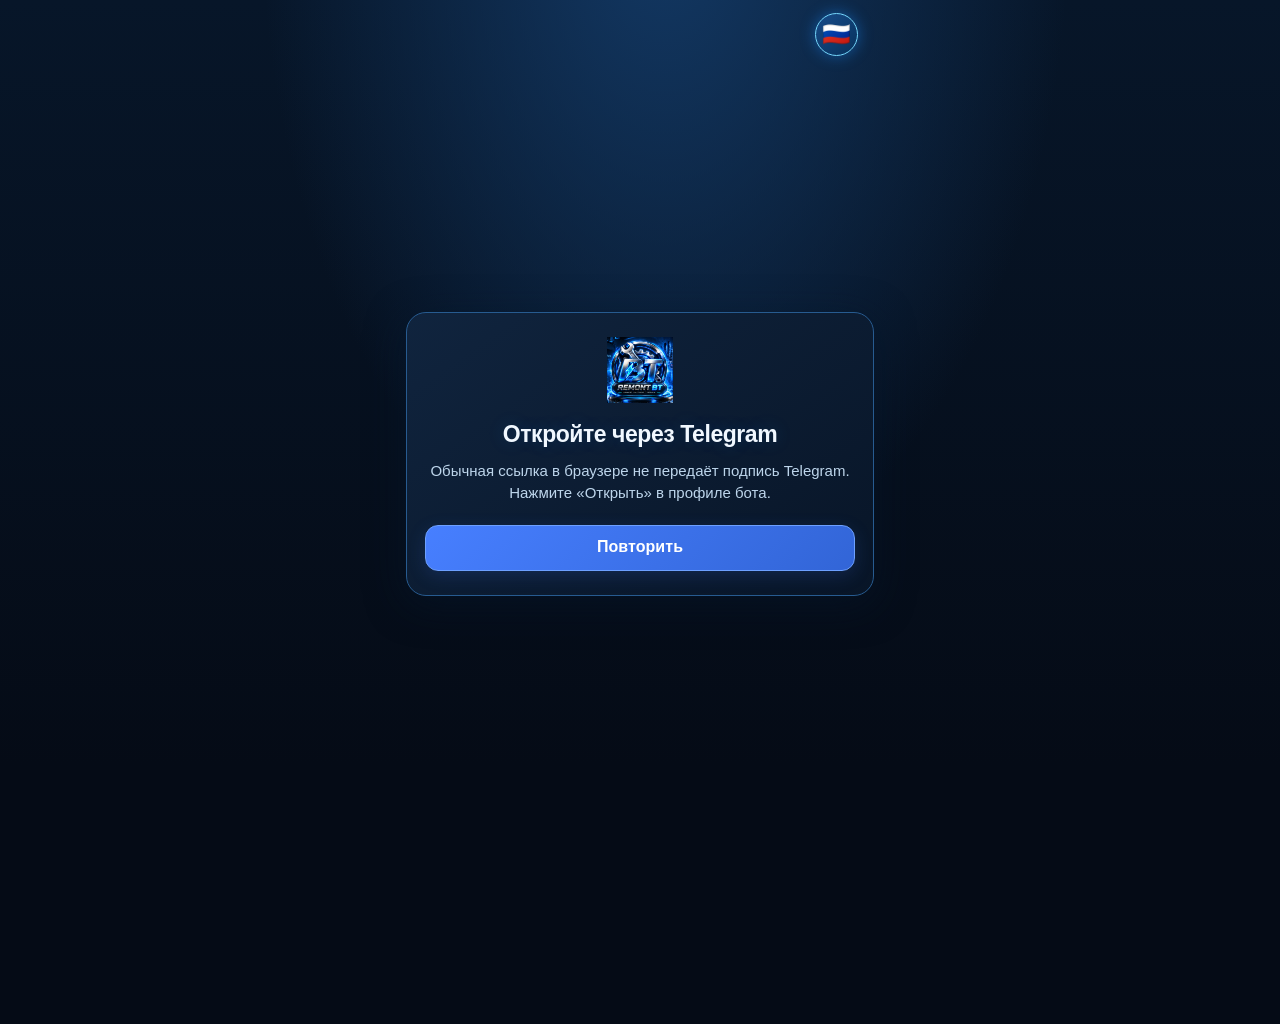
==== index.html @ 473ea025 "Add files via upload" ====
<!DOCTYPE html>
<html lang="ru">
<head>
<meta charset="UTF-8">
<meta name="viewport" content="width=device-width, initial-scale=1, viewport-fit=cover">
<meta http-equiv="Cache-Control" content="no-cache, no-store, must-revalidate">
<title>Remont BT — Открыть кабинет</title>
<script src="https://telegram.org/js/telegram-web-app.js"></script>
<link rel="stylesheet" href="css/style.css?v=20261021-fullscreen-v1">
<link rel="manifest" href="manifest.webmanifest">
<style>
.bt-entry {min-height:100dvh;max-width:500px;margin:auto;padding:24px 16px 40px;display:flex;flex-direction:column;gap:16px;justify-content:center}
.bt-entry-card {border:1px solid #285987;border-radius:20px;padding:24px 18px;background:linear-gradient(155deg,#102946,#08192c);color:#f2f8ff;box-shadow:0 8px 38px #06172b88;text-align:center}
.bt-entry-card h1{font-size:23px;line-height:1.3;margin:10px 0}
.bt-entry-card p{line-height:1.5;color:#bdd5eb;font-size:15px}
.bt-entry-icon{width:66px;height:66px;object-fit:contain}
.bt-entry-actions{display:grid;gap:10px;margin-top:20px}
.bt-entry-actions button{width:100%;min-height:54px;border:1px solid #54baf6;border-radius:14px;background:linear-gradient(120deg,#0757b3,#1688e3);color:white;font-size:16px;font-weight:650;cursor:pointer}
.bt-entry-actions button.secondary{background:#183956;border-color:#346791}
.bt-entry-actions button:focus-visible{outline:3px solid #90e0ff;outline-offset:3px}
.bt-entry-muted{font-size:13px;color:#a9c3d9;white-space:pre-wrap;overflow-wrap:anywhere}
</style>
</head>
<body>
<main id="btEntry" class="bt-entry"><section class="bt-entry-card" role="status"><img class="bt-entry-icon" src="img/remont-bt-icon.png" alt="Remont BT"><h1>Открываем Remont BT</h1><p>Проверяем Telegram и ваш кабинет…</p></section></main>
<script>
// launch=keyboard is used by existing bot keyboard links. BotFather's Main
// Mini App launches the same index without role or signed URL parameters.
const params = new URLSearchParams(location.search);
const launchMode = params.get('launch') || 'main';
const roleFromUrl = params.get('role');
window.WEBAPP_SENDDATA_SUPPORTED = launchMode === 'keyboard';
</script>
<script src="js/advertiser-config.js?v=20261021-p15-reviews-referral"></script>
<script src="js/common.js?v=20261021-fullscreen-v1"></script>
<script src="js/mobile-shell.js?v=20261021-fullscreen-v1"></script>
<script src="js/ui-language.js?v=20261021-compact-i18n-v1"></script>
<script>
(async function bootRemontBT(){
  const area = document.getElementById('btEntry');
  try { tg.ready(); tg.expand(); } catch (_) {}
  const esc = value => String(value ?? '').replace(/[&<>"']/g,c => ({'&':'&amp;','<':'&lt;','>':'&gt;','"':'&quot;',"'":'&#39;'}[c]));
  const show = (heading, text, buttons = []) => {
    area.innerHTML = '<section class="bt-entry-card"><img class="bt-entry-icon" src="img/remont-bt-icon.png" alt="Remont BT">'
      +'<h1>'+esc(heading)+'</h1><p>'+esc(text)+'</p><div class="bt-entry-actions" id="btEntryActions"></div></section>';
    const actions = document.getElementById('btEntryActions');
    for (const b of buttons) {
      const el = document.createElement('button'); el.type='button';el.textContent=b.text;
      if (b.secondary) el.className='secondary';
      el.addEventListener('click', b.run); actions.appendChild(el);
    }
  };
  const loadRole = (role) => {
    if(role === 'advertiser'){
      // Keep initData across same-origin navigation for Telegram clients that
      // do not repeat it on every document reload. It is still verified by API.
      try { if(tg.initData) sessionStorage.setItem('remontbt_adv_auth',JSON.stringify({data:tg.initData,uid:String(tg.initDataUnsafe?.user?.id||''),time:Date.now()})); }catch(_){}
      const target=new URL('advertiser.html',location.href);
      for(const key of ['session_uid','session_exp','session_sig']) if(params.has(key)) target.searchParams.set(key,params.get(key));
      location.replace(target.href);return;
    }
    // Existing applications are loaded only after server-side role discovery.
    const script=document.createElement('script');
    script.src=role==='master'?'js/master.js?v=20261021-fullscreen-v1':'js/client.js?v=20261021-fullscreen-v1';
    script.onerror=()=>show('Не удалось открыть кабинет','Не удалось загрузить файлы приложения. Проверьте публикацию GitHub Pages.',[{text:'Повторить',run:()=>location.reload()}]);
    // Remove the loader so existing client/master scripts own the body.
    area.remove(); document.body.appendChild(script);
  };
  const queryRole = roleFromUrl === 'master_entry' ? 'master_entry' : roleFromUrl;
  // Existing master application links must remain usable for unregistered users.
  if (queryRole === 'master_entry') {loadRole('client');return;}
  const base = String(window.REMONT_ADVERTISER_API_BASE || '').replace(/\/$/,'');
  if (!base) {
    show('Сервер не настроен','Не найден адрес API. Запустите панель и обновите адрес Cloudflare в GitHub Pages.',[{text:'Повторить',run:()=>location.reload()}]);
    return;
  }
  const headers={'X-Telegram-Init-Data':String(tg.initData||'')};
  const signedUid=params.get('session_uid'),signedExp=params.get('session_exp'),signedSig=params.get('session_sig');
  if (/^\d{1,20}$/.test(signedUid||'') && /^\d{1,20}$/.test(signedExp||'') && /^[0-9a-f]{64}$/i.test(signedSig||''))
    headers['X-Remont-Session']=signedUid+':'+signedExp+':'+signedSig;
  if(!headers['X-Remont-Session']) {
    try { const saved=localStorage.getItem('remontBT.master.session.v1')||'';
      if(/^\d{1,20}:\d{1,20}:[0-9a-f]{64}$/i.test(saved)) headers['X-Remont-Session']=saved;
    }catch(_){}
  }
  if(!headers['X-Telegram-Init-Data'] && !headers['X-Remont-Session']) {
    show('Откройте через Telegram','Обычная ссылка в браузере не передаёт подпись Telegram. Нажмите «Открыть» в профиле бота.',[{text:'Повторить',run:()=>location.reload()}]);return;
  }
  try {
    const response=await fetch(base+'/api/session/roles',{method:'GET',headers,cache:'no-store'});
    const data=await response.json().catch(()=>({}));
    if(!response.ok){
      const why=String(data.reason||'');
      const detail=why==='hash_mismatch'
       ?'Не совпала подпись Telegram. Проверьте, что в BotFather Main Mini App включён для того же бота, чей токен используется сервером.'
       :why==='auth_date_expired'?'Данные входа устарели. Закройте Mini App и откройте его заново.'
       :data.error||'Проверка Telegram завершилась ошибкой.';
      throw new Error(detail+(why?' ('+why+')':''));
    }
    const r=data.roles||{};
    // A user may have multiple roles. BotFather's single Main Mini App button
    // must open one landing page without an extra role-selector screen.
    // Role checks are obtained from the verified server response, never from
    // initDataUnsafe or untrusted URL parameters.
    const permitted={client:!!r.client,master:!!r.master,advertiser:!!r.advertiser};
    // Preserve specific buttons from /start: ?role=client or ?role=advertiser.
    if(['client','master','advertiser'].includes(queryRole) && permitted[queryRole]){
      loadRole(queryRole);
      return;
    }
    // For the common «Открыть» button, a registered master goes to master,
    // a registered client to client, and an advertiser-only user to advertiser.
    // A not-yet-registered user starts the client onboarding.
    const landingRole = r.master ? 'master'
      : r.client_registered ? 'client'
      : r.advertiser ? 'advertiser'
      : 'client';
    loadRole(landingRole);
  }catch(err){
    show('Не удалось открыть кабинет',err.message||'Ошибка связи с сервером.',[{text:'Повторить',run:()=>location.reload()}]);
  }
})();
</script>
<script>
if('serviceWorker' in navigator){window.addEventListener('load',async()=>{try{
 const reg=await navigator.serviceWorker.register('./sw.js?release=20261021-fullscreen-v1',{scope:'./',updateViaCache:'none'});await reg.update();
}catch(e){console.warn('SW update failed:',e)}},{once:true});}
</script>
</body>
</html>
---- css/style.css ----
/* miniapp/css/style.css */
:root {
  --bg: #0b1020;
  --text: #eef3ff;
  --hint: #91a0ba;
  --link: #8bb6ff;
  --button: #638ce4;
  --button_text: #ffffff;
  --secondary_bg: #172238;
  --card_bg: #121a2d;
  --danger: #fb7185;
  --success: #4adea2;
  --navy: #eef3ff;
  --line: #26334b;
  color-scheme: dark;
}

* {
  box-sizing: border-box;
  margin: 0;
  padding: 0;
  -webkit-tap-highlight-color: transparent;
}

body {
  font-family: -apple-system, BlinkMacSystemFont, "Segoe UI", Roboto, sans-serif;
  background: radial-gradient(ellipse at 75% -10%, #1a3157 0, transparent 42%), var(--bg);
  color: var(--text);
  padding: 18px;
  padding-bottom: 100px;
  font-size: 16px;
  line-height: 1.4;
}

h1 {
  font-size: 24px;
  letter-spacing: -0.45px;
  margin-bottom: 6px;
  font-weight: 800;
  color: var(--navy);
}

h2 {
  font-size: 18px;
  margin-top: 20px;
  margin-bottom: 10px;
}

.subtitle {
  color: var(--hint);
  font-size: 14px;
  margin-bottom: 20px;
}

.card {
  background: var(--card_bg);
  border: 1px solid var(--line);
  border-radius: 18px;
  padding: 18px;
  margin-bottom: 14px;
  box-shadow: 0 12px 30px #00000020;
}

label {
  display: block;
  margin-top: 14px;
  margin-bottom: 6px;
  font-weight: 600;
  font-size: 14px;
}

label:first-child {
  margin-top: 0;
}

input, select, textarea {
  width: 100%;
  padding: 12px;
  font-size: 16px;
  border: 1px solid #33445f;
  border-radius: 12px;
  background: #0b1323;
  color: var(--text);
  font-family: inherit;
  -webkit-appearance: none;
  appearance: none;
}

input:focus, select:focus, textarea:focus {
  outline: none;
  border-color: var(--button);
  box-shadow: 0 0 0 3px rgba(238, 134, 31, 0.12);
}

textarea {
  min-height: 80px;
  resize: vertical;
}

select {
  background-image: url("data:image/svg+xml,%3Csvg xmlns='http://www.w3.org/2000/svg' width='12' height='8' viewBox='0 0 12 8'%3E%3Cpath fill='%23999' d='M6 8L0 0h12z'/%3E%3C/svg%3E");
  background-repeat: no-repeat;
  background-position: right 14px center;
  padding-right: 40px;
}

.row {
  display: flex;
  gap: 8px;
}

.row > * {
  flex: 1;
}

.checks {
  display: flex;
  flex-direction: column;
  gap: 10px;
}

.checks label {
  display: flex;
  align-items: center;
  gap: 10px;
  margin: 0;
  font-weight: 400;
  padding: 10px 12px;
  background: var(--bg);
  border-radius: 10px;
  border: 1px solid rgba(0,0,0,0.1);
  cursor: pointer;
}

.checks input[type=checkbox] {
  width: 20px;
  height: 20px;
  margin: 0;
  accent-color: var(--button);
}

.checks label:has(input:checked) {
  border-color: var(--button);
  background: rgba(36, 129, 204, 0.08);
}

#submit {
  position: fixed;
  bottom: 16px;
  left: 16px;
  right: 16px;
  padding: 16px;
  font-size: 17px;
  font-weight: 600;
  background: linear-gradient(135deg, #638ce4, #4f6fca);
  color: var(--button_text);
  border: none;
  border-radius: 14px;
  cursor: pointer;
  box-shadow: 0 4px 12px rgba(0,0,0,0.15);
}

#submit:disabled {
  opacity: 0.5;
  cursor: not-allowed;
}

.menu-btn {
  display: block;
  width: 100%;
  padding: 18px;
  font-size: 16px;
  font-weight: 500;
  background: linear-gradient(155deg, #151f34, #11192a);
  color: var(--text);
  border: 1px solid var(--line);
  border-radius: 16px;
  margin-bottom: 11px;
  box-shadow: 0 5px 18px rgba(23, 32, 51, 0.045);
  text-align: left;
  cursor: pointer;
  transition: transform 0.14s ease, box-shadow 0.14s ease;
}

.menu-btn:active {
  transform: translateY(1px) scale(0.99);
  box-shadow: 0 2px 8px rgba(23, 32, 51, 0.04);
}

.menu-btn .emoji {
  font-size: 22px;
  margin-right: 12px;
  vertical-align: middle;
}

.info-line {
  display: flex;
  justify-content: space-between;
  padding: 10px 0;
  border-bottom: 1px solid var(--line);
  font-size: 15px;
}

.info-line:last-child {
  border-bottom: none;
}

.info-line .label {
  color: var(--hint);
  font-weight: 400;
}

.info-line .value {
  font-weight: 600;
  text-align: right;
}

.badge {
  display: inline-block;
  padding: 4px 10px;
  border-radius: 20px;
  font-size: 13px;
  font-weight: 600;
}

.badge.success {
  background: rgba(67, 160, 71, 0.15);
  color: var(--success);
}

.badge.pending {
  background: rgba(255, 152, 0, 0.15);
  color: #f57c00;
}

.badge.danger {
  background: rgba(229, 57, 53, 0.15);
  color: var(--danger);
}

.empty {
  text-align: center;
  color: var(--hint);
  padding: 40px 20px;
  font-size: 15px;
}

.total-box {
  background: linear-gradient(135deg, #172033, #283955);
  color: white;
  padding: 22px;
  border-radius: 18px;
  box-shadow: 0 12px 28px rgba(23, 32, 51, 0.16);
  margin-bottom: 16px;
}

.total-box .amount {
  font-size: 28px;
  font-weight: 700;
  margin-top: 4px;
}

.total-box .label {
  font-size: 14px;
  opacity: 0.9;
}

.back-btn {
  background: none;
  border: none;
  color: var(--link);
  font-size: 16px;
  padding: 8px 0;
  cursor: pointer;
  margin-bottom: 10px;
}
/* Premium mobile-first layout refinements */
button { font-family: inherit; }
.subtitle { line-height: 1.55; }
.card label { color: #46536a; }
.back-btn { font-weight: 650; }
.badge { letter-spacing: .1px; }
@media (max-width: 380px) { body { padding: 14px; } h1 { font-size: 22px; } .card { padding: 15px; } }


/* Remont BT client/advertiser WebApp navigation — 2026-10-17 */
.portal-head{background:linear-gradient(135deg,#14213d,#243b65);color:#fff;padding:20px;border-radius:20px;margin:8px 0 18px}
.portal-head h1{margin:0 0 6px;color:#fff}
.portal-head p{margin:0;color:#e5eaf4}
.client-home-grid{display:grid;grid-template-columns:repeat(2,minmax(0,1fr));gap:10px;margin:14px 0}
.client-home-grid .menu-btn{min-height:88px;text-align:left;padding:16px;background:#fff;border:1px solid #dfe5ef;border-radius:16px;color:#17233d;box-shadow:0 4px 14px #14213d0b}
.client-home-grid .menu-btn .emoji{display:block;font-size:24px;margin-bottom:8px}
.subtitle{color:#68738a;line-height:1.5}
@media(max-width:420px){.client-home-grid{grid-template-columns:1fr 1fr}.client-home-grid .menu-btn{padding:13px;min-height:82px}}

/* Promo field stays visually distinct and follows the administrator's dark navy theme. */
.promo-card { border-color: #405578; background: linear-gradient(145deg, #172742, #121a2d); }
.promo-card label { color: #dce8ff; }
.promo-card input { border-color: #405578; background: #0b1323; }
.portal-head { padding: 18px; margin: -18px -18px 18px; border-bottom: 1px solid #26334b; background: linear-gradient(120deg,#172742,#0e1628); border-radius: 0 0 18px 18px; }
.portal-head h1 { color: #eef3ff; }
button, .menu-btn { transition: filter .15s ease, transform .15s ease; }
button:active { filter: brightness(1.12); }


/* Remont BT client premium navy theme — final overrides */
html, body { background: #0b1020 !important; color: #eef3ff !important; color-scheme: dark; }
body { background-image: radial-gradient(ellipse at 75% -10%, #1a3157 0, transparent 42%) !important; }
.portal-head { background: linear-gradient(135deg, #14213d, #243b65) !important; color: #fff !important; border: 1px solid #33445f; }
.portal-head h1, .portal-head p { color: #fff !important; }
.client-home-grid .menu-btn, .menu-btn { background: linear-gradient(145deg, #172742, #121a2d) !important; color: #eef3ff !important; border: 1px solid #33445f !important; box-shadow: 0 8px 22px #0005 !important; }
.card, .section, .metric { background: #121a2d !important; color: #eef3ff !important; border-color: #26334b !important; }
.card label, label { color: #dce8ff; }
input, select, textarea { background-color: #0b1323 !important; color: #eef3ff !important; border-color: #33445f !important; }
.promo-card { background: linear-gradient(145deg, #172742, #121a2d) !important; border-color: #638ce4 !important; }


/* Remont BT Premium dark client theme v4 — intentionally independent of Telegram theme. */
:root {
  color-scheme: dark;
  --bg: #0b1220;
  --text: #f4f7fb;
  --hint: #a7b4c8;
  --link: #7db7ff;
  --button: #f28b32;
  --button_text: #101827;
  --secondary_bg: #121d30;
  --card_bg: #142137;
  --danger: #ff6868;
  --success: #53d69a;
}
html, body { min-height: 100%; background: #0b1220 !important; color: #f4f7fb !important; }
body { background-image: radial-gradient(ellipse at top, #182944 0%, #0b1220 62%) !important; }
.card, .client-home-grid, .portal-head { background-color: #142137 !important; color: #f4f7fb !important; border: 1px solid #263852; }
input, select, textarea { background: #0d1728 !important; color: #f4f7fb !important; border: 1px solid #344760 !important; }
button, .menu-btn { background: #f28b32; color: #101827; border: 0; }
.back-btn { background: #1a2a42; color: #f4f7fb; border: 1px solid #344760; }
.subtitle, .hint { color: #a7b4c8 !important; }

/* Client portal: keep the same premium navy background as the administrator panel. */
html, body {
  background-color: #0b1020 !important;
  color: #eef3ff !important;
}
body {
  background-image: radial-gradient(ellipse at 75% -10%, #1a3157 0, transparent 42%) !important;
}
.portal-head, .client-home-grid .menu-btn, .card, form, .notice {
  background-color: #121a2d;
  border-color: #26334b;
  color: #eef3ff;
}
.client-home-grid .menu-btn, button {
  color: #eef3ff;
}


/* === Unified polished controls (client + master Mini Apps) === */
html { min-height: 100%; background: #080e1b; }
body { min-height: 100vh; max-width: 760px; margin: 0 auto; padding: 20px 16px calc(112px + env(safe-area-inset-bottom)); }
button, .button, input[type="button"], input[type="submit"] {
  font: inherit; -webkit-appearance: none; appearance: none; cursor: pointer;
  transition: transform .14s ease, filter .14s ease, border-color .14s ease, opacity .14s ease;
}
button:not(.checks button), .button, input[type="button"], input[type="submit"] {
  min-height: 46px; border-radius: 14px; font-weight: 650; letter-spacing: .05px;
}
button:focus-visible, input:focus-visible, select:focus-visible, textarea:focus-visible {
  outline: 2px solid #83aaff; outline-offset: 2px;
}
button:active, .button:active { transform: translateY(1px) scale(.99); }
button:disabled { opacity: .55; cursor: not-allowed; transform: none; }
.menu-btn { min-height: 66px; padding: 15px 17px; display: flex; align-items: center; gap: 12px;
  background: linear-gradient(145deg, #17243b, #101a2c); border: 1px solid #2b3d5a;
  border-radius: 17px; color: #f0f5ff; box-shadow: 0 8px 22px #00000018; }
.menu-btn .emoji { display: inline-flex; align-items: center; justify-content: center; flex: 0 0 38px;
  width: 38px; height: 38px; margin: 0; border-radius: 12px; background: #253856; font-size: 21px; }
.menu-btn:hover { border-color: #5779b6; filter: brightness(1.07); }
.back-btn, button.secondary, .secondary, .cancel-btn {
  background: #18243a; color: #dce7fb; border: 1px solid #344764; padding: 11px 15px;
}
#submit, #promo_submit, button.primary, .primary {
  background: linear-gradient(135deg, #6b96f5, #456bd0); color: #fff; border: 1px solid #88aaff;
  box-shadow: 0 8px 22px #3159b844; font-weight: 750;
}
#submit { bottom: calc(12px + env(safe-area-inset-bottom)); left: max(16px, calc((100vw - 728px) / 2)); right: max(16px, calc((100vw - 728px) / 2)); }
#promo_submit { width: 100%; margin: 6px 0 18px; padding: 14px 16px; }
.card { border-radius: 18px; border-color: #263853; background: linear-gradient(155deg, #141f33, #101827); padding: 17px; }
label { color: #dce6f8; line-height: 1.35; }
input, select, textarea { min-height: 46px; border-radius: 12px; border-color: #344763; background-color: #0b1424; }
textarea { min-height: 92px; }
input::placeholder, textarea::placeholder { color: #71819e; opacity: 1; }
.client-home-grid { display: grid; grid-template-columns: 1fr; gap: 2px; }
.portal-head { padding: 19px 18px; margin: 0 0 22px; border: 1px solid #293d5c; border-radius: 20px;
  background: radial-gradient(ellipse at top right, #243f70 0, transparent 60%), #111d31; }
.portal-head h1 { margin-bottom: 4px; }
.portal-head p { color: #a9bad7; font-size: 14px; }
.info-line { gap: 14px; }
.info-line .value { overflow-wrap: anywhere; }
.notice, .alert, .status-message { border-radius: 13px; padding: 12px 14px; line-height: 1.5; }
@media (min-width: 560px) {
  body { padding-left: 22px; padding-right: 22px; }
  .client-home-grid { grid-template-columns: repeat(2, minmax(0, 1fr)); gap: 10px; }
  .menu-btn { margin-bottom: 0; }
}
@media (prefers-reduced-motion: reduce) { *, *::before, *::after { transition: none !important; scroll-behavior: auto !important; } }


/* Master WebApp workspace refresh */
.master-app{max-width:920px;margin:0 auto;padding:16px 14px 36px;color:var(--text,#eef3ff)}
.master-app .portal-head{display:flex;justify-content:space-between;align-items:flex-start;gap:14px;padding:22px;margin:0 0 16px;border:1px solid #2d3c56;border-radius:22px;background:radial-gradient(circle at 90% 0%,#304c77 0,transparent 42%),linear-gradient(135deg,#17263e,#101827);box-shadow:0 12px 34px #0002}
.master-app .portal-head h1{font-size:clamp(23px,4vw,32px);line-height:1.15;margin:7px 0}
.master-app .eyebrow{font-size:11px;letter-spacing:.15em;font-weight:800;color:#91b9f7}
.master-app .subtitle{color:#9eacc2;font-size:13px;line-height:1.5}
.master-nav{display:flex;gap:7px;overflow-x:auto;padding:4px 1px 12px;margin-bottom:12px;scrollbar-width:thin}
.master-nav button{flex:0 0 auto;width:auto;min-height:40px;padding:9px 13px;border-radius:12px;background:#1c2a40;border:1px solid #34445e;color:#eaf1ff;font-size:13px;box-shadow:none}
.master-app .master-welcome{display:flex;justify-content:space-between;align-items:center;gap:10px;background:linear-gradient(135deg,#1a2c46,#182136);border:1px solid #34445e;border-radius:18px;padding:18px;margin-bottom:14px}
.master-app h2{font-size:20px;margin:0 0 5px}.master-app h3{font-size:17px;margin:9px 0}
.master-stat-grid{display:grid;grid-template-columns:repeat(4,minmax(0,1fr));gap:10px;margin-bottom:16px}
.master-stat-grid .stat-card{padding:15px;border:1px solid #30415c;border-radius:16px;background:#17243a;min-width:0}
.stat-card span{display:block;color:#a8b6ca;font-size:12px}.stat-card strong{display:block;font-size:27px;margin-top:6px;color:#fff}
.master-action-grid{display:grid;grid-template-columns:repeat(2,minmax(0,1fr));gap:10px}
.master-app .menu-btn{width:100%;display:flex;align-items:center;text-align:left;gap:12px;padding:16px;min-height:82px;margin:0;border:1px solid #30415c;border-radius:17px;background:linear-gradient(145deg,#1b2b43,#151f31);color:#edf4ff;box-shadow:0 7px 18px #0002}
.master-app .menu-btn b,.master-app .menu-btn small{display:block}.master-app .menu-btn small{font-size:12px;color:#a9b8cd;margin-top:5px;line-height:1.4}.master-app .menu-btn .emoji{font-size:24px;flex:0 0 30px}.count-bubble{margin-left:auto;background:#2d5a90;color:#fff;border-radius:99px;padding:4px 9px;font-size:12px}
.master-app .card{padding:16px;border:1px solid #2b3b55;border-radius:17px;background:#172337;color:#edf3ff;box-shadow:0 6px 20px #0001;margin:0 0 11px}
.master-app .card p{line-height:1.5;overflow-wrap:anywhere}.master-app .card-row{display:flex;align-items:center;justify-content:space-between;gap:10px}
.master-app .status-pill{display:inline-flex;align-items:center;max-width:100%;border-radius:99px;padding:5px 9px;background:#253b56;color:#c7dcff;font-size:11px;white-space:nowrap}.master-app .status-new{background:#5a3c20;color:#ffcf9c}
.master-app button,.master-app input,.master-app select,.master-app textarea{font:inherit}.master-app button{min-height:44px;border-radius:12px;padding:11px 14px;background:#f39a43;color:#171e2a;border:0;font-weight:750;cursor:pointer;box-shadow:0 4px 12px #0001}.master-app button:disabled{opacity:.55;cursor:wait}.master-app button.secondary,.master-app .secondary{background:#24344d;color:#e9f1ff;border:1px solid #3a4e6b;box-shadow:none}
.master-app input,.master-app select,.master-app textarea{display:block;width:100%;box-sizing:border-box;margin:6px 0 14px;padding:12px 13px;border:1px solid #344761;border-radius:12px;background:#0f1929;color:#eef4ff;outline:none}.master-app textarea{min-height:90px;resize:vertical}.master-app input:focus,.master-app select:focus,.master-app textarea:focus{border-color:#7aa9f2;box-shadow:0 0 0 3px #6398e526}.master-app label{display:block;font-size:13px;color:#c0cde0;font-weight:650}
.master-app .button-row{display:flex;flex-wrap:wrap;gap:8px;margin-top:12px}.master-app .button-row button,.master-app .button-row a{flex:1 1 130px;text-align:center;text-decoration:none}.master-app .section-heading{display:flex;align-items:center;justify-content:space-between;gap:12px;margin-bottom:12px}.master-app .section-heading p{font-size:13px;color:#9eacc2}.master-app .section-heading select{max-width:170px;margin:0}.master-app .stack-list{display:grid;gap:10px}.master-app .back-btn{margin-bottom:12px;background:#25354e;color:#eef4ff;box-shadow:none}
.master-app .chat-list{display:grid;gap:8px}.master-app .chat-list-item{width:100%;display:flex;align-items:center;gap:11px;text-align:left;background:#172337;color:#edf3ff;border:1px solid #2c3c55;box-shadow:none;padding:13px;border-radius:14px}.chat-avatar{display:flex;align-items:center;justify-content:center;flex:0 0 42px;height:42px;border-radius:50%;background:#2c4e78;color:#fff;font-weight:800}.chat-info{display:flex;flex:1;min-width:0;flex-direction:column;gap:5px}.chat-info small{white-space:nowrap;overflow:hidden;text-overflow:ellipsis;color:#aab9ce;font-weight:400}.master-app .chat-header{display:flex;align-items:center;gap:12px}.master-app .chat-history{display:flex;flex-direction:column;gap:8px;max-height:45vh;overflow:auto;padding:8px 2px 16px}.message-bubble{max-width:85%;padding:11px 13px;border-radius:15px;background:#1e3049;overflow-wrap:anywhere}.message-bubble p{margin:0 0 6px;white-space:pre-wrap}.message-bubble small{color:#9eacc2;font-size:10px}.message-bubble.mine{align-self:flex-end;background:#234b70}.message-bubble.theirs{align-self:flex-start}
.master-app .notice{color:#8de0b1}.master-app .error{color:#ff9b9b}.master-app .refresh-btn{white-space:nowrap}
@media(max-width:600px){.master-app{padding:10px 10px 26px}.master-app .portal-head{padding:17px;border-radius:17px}.master-app .refresh-btn{padding:9px;font-size:12px;min-height:38px}.master-stat-grid{grid-template-columns:repeat(2,minmax(0,1fr))}.master-action-grid{grid-template-columns:1fr}.master-app .master-welcome{align-items:flex-start;flex-direction:column}.master-app .section-heading{align-items:stretch;flex-direction:column}.master-app .section-heading select{max-width:none}.master-nav button{padding:9px 11px}.master-app .card{padding:13px}}

/* Remont BT unified premium dark theme — client, master, advertiser and admin WebApps */
:root{color-scheme:dark;--rb-bg:#070c16;--rb-panel:#101a2b;--rb-panel-2:#142137;--rb-line:#263954;--rb-text:#edf4ff;--rb-muted:#9eacc2;--rb-blue:#4c8dff;--rb-cyan:#39d9ee;--rb-violet:#9b7cff;--rb-green:#42e0b0}
html,body{background:#070c16!important;color:var(--rb-text)!important}
body{background-image:radial-gradient(ellipse at 85% -5%,#1a2d4c 0,transparent 42%),linear-gradient(180deg,#080e19,#070c16 65%)!important}
.card,form,.section,.metric,.stat-card,.portal-head,.master-welcome,.client-home-grid .menu-btn,.chat-list-item{background:linear-gradient(145deg,#142137,#0e1726)!important;color:var(--rb-text)!important;border:1px solid var(--rb-line)!important;box-shadow:0 8px 26px #0003!important;border-radius:18px!important}
button,.button,input[type=submit],input[type=button]{background:linear-gradient(135deg,#477fff,#3265d7)!important;color:#fff!important;border:1px solid #6da0ff!important;box-shadow:0 5px 18px #3265d733!important;border-radius:13px!important}
button.secondary,.secondary,.back-btn,.cancel-btn{background:#17243a!important;color:#dce8ff!important;border:1px solid #344a68!important;box-shadow:none!important}
button:hover,.button:hover{filter:brightness(1.12);border-color:#7b9dff!important;box-shadow:0 0 0 1px #527fff55,0 0 18px #477fff2b!important}
input,select,textarea,.field{background:#0a1220!important;color:#eff5ff!important;border:1px solid #30445f!important;border-radius:12px!important}
input:focus,select:focus,textarea:focus{border-color:var(--rb-cyan)!important;box-shadow:0 0 0 3px #39d9ee20!important;outline:none!important}
label,.subtitle,.muted,.hint,small{color:var(--rb-muted)}
.portal-head{background:radial-gradient(ellipse at 95% 0,#243e65 0,transparent 55%),linear-gradient(145deg,#142137,#0d1523)!important;border-color:#2b4160!important}
.master-app{max-width:920px;padding:12px 12px calc(108px + env(safe-area-inset-bottom))!important}
.master-app .master-action-grid{grid-template-columns:repeat(2,minmax(0,1fr));gap:11px}
.master-app .menu-btn{background:linear-gradient(145deg,#14233a,#101827)!important;border-color:#2a3d59!important;box-shadow:0 8px 22px #0003!important}
.master-app .menu-btn:hover{border-color:#5c8cff!important;box-shadow:0 0 0 1px #4c8dff35,0 0 18px #4c8dff18!important}
.master-app .menu-btn .emoji{background:#1b2d49!important;border:1px solid #304a70;color:#d9e8ff;border-radius:12px}
.master-app .master-stat-grid .stat-card{background:linear-gradient(145deg,#15243a,#101827)!important;border-color:#2b3d59!important}
.master-app .stat-card strong{color:#b6d2ff!important}
.master-app .status-pill{background:#1b2b42!important;color:#b8d3ff!important;border:1px solid #2f496b}
.master-app .status-new{background:#382a18!important;color:#ffd29a!important;border-color:#70512b}
.master-app .master-bottom-nav{position:fixed;z-index:50;left:50%;transform:translateX(-50%);bottom:0;width:min(100%,920px);padding:8px 10px calc(8px + env(safe-area-inset-bottom));display:grid;grid-template-columns:repeat(4,minmax(0,1fr));gap:6px;background:#080f1df2!important;border-top:1px solid #263954;backdrop-filter:blur(18px);box-shadow:0 -10px 28px #0004}
.master-app .master-bottom-nav button{display:flex;flex-direction:column;align-items:center;justify-content:center;gap:3px;min-height:50px;padding:5px;background:transparent!important;border:1px solid transparent!important;box-shadow:none!important;color:#9eacc2!important;border-radius:12px!important}
.master-app .master-bottom-nav button span{font-size:19px;line-height:1.1;color:#7eabff}.master-app .master-bottom-nav button small{font-size:10px;color:inherit}.master-app .master-bottom-nav button:hover{background:#16243a!important;border-color:#2d4568!important;color:#eaf2ff!important}
.master-app .master-bottom-nav button:focus-visible{outline:2px solid var(--rb-cyan)!important}
.master-app .toggle-row{display:flex;align-items:center;justify-content:space-between;gap:14px;padding:12px 0;margin:4px 0;border-bottom:1px solid #263954}
.master-app .toggle-row input[type=checkbox]{width:22px;height:22px;min-height:22px;accent-color:#6c8fff;margin:0;flex:0 0 auto}
.master-app .settings-intro{border-color:#36517a!important}
@media(max-width:600px){body{padding:12px 12px calc(102px + env(safe-area-inset-bottom))!important}.master-app{padding:8px 8px calc(102px + env(safe-area-inset-bottom))!important}.master-app .master-action-grid{grid-template-columns:repeat(2,minmax(0,1fr))}.master-app .menu-btn{padding:12px!important;min-height:82px!important;gap:8px!important}.master-app .menu-btn .emoji{flex-basis:32px!important;width:32px;height:32px;font-size:18px!important}.master-app .menu-btn small{font-size:11px!important}.master-app .portal-head{gap:8px;padding:16px!important}}
@media(prefers-reduced-motion:reduce){button,.button,*{transition:none!important;scroll-behavior:auto!important}}

/* PATCH 2026-10-17: keep client menu in a two-column grid on every viewport */
.client-home-grid{display:grid!important;grid-template-columns:repeat(2,minmax(0,1fr))!important;gap:10px!important}
@media(max-width:360px){.client-home-grid .menu-btn{padding:10px!important;font-size:13px!important;overflow-wrap:anywhere}}


/* Master entry/application forms: separate actions, no glued buttons. */
.master-choice-card,.master-auth-card{display:flex;flex-direction:column;gap:14px;padding:18px!important}
.master-choice-actions{display:grid;grid-template-columns:1fr;gap:12px;margin-top:8px}
.master-choice-btn{display:flex!important;align-items:center;gap:13px!important;width:100%;min-height:76px!important;padding:15px!important;text-align:left!important;white-space:normal!important;line-height:1.35!important}
.master-choice-btn>span:first-child{flex:0 0 38px;font-size:25px;text-align:center}
.master-choice-btn>span:last-child{display:flex;flex-direction:column;gap:5px;min-width:0}
.master-choice-btn b{font-size:15px;white-space:normal}
.master-choice-btn small{font-size:12px;line-height:1.4;color:#c3d1e6;white-space:normal;font-weight:400}
.master-auth-card label{display:block;margin:4px 0 2px}
.master-auth-card input{width:100%;box-sizing:border-box;margin:0 0 7px}
.master-auth-card button{width:100%;margin-top:6px;white-space:normal;line-height:1.35;min-height:48px}
.master-auth-card p{line-height:1.5;overflow-wrap:anywhere}


/* REMONT BT — ELECTRIC STEEL BLUE · visual-only theme · 2026-10-20 */
:root {
  --bg:#050b16;--text:#eef7ff;--hint:#98afce;--link:#62d5ff;
  --button:#168bff;--button_text:#fff;--secondary_bg:#0d2037;
  --card_bg:#0b192d;--navy:#f1f8ff;--line:#24517f;
  --bt-electric:#00d8ff;--bt-glow:rgba(22,139,255,.34);
}
html{background:#050b16}
body{background:radial-gradient(ellipse at 50% -12%,#123d74 0,transparent 48%),linear-gradient(180deg,#08172b,#050b16 75%);background-attachment:fixed;color:var(--text)}
h1,h2,h3{color:#f1f8ff;text-shadow:0 0 18px rgba(22,139,255,.18)}
.card,.menu-btn,.panel,.section,.stat-card,.info-card,.promo-card,.request-card,.act-card,
[class*="-card"], [class*="_card"] {
  border-color:#275b90!important;
  background:linear-gradient(145deg,#10243e,#081527)!important;
  box-shadow:0 8px 25px rgba(0,0,0,.25),0 0 15px rgba(22,139,255,.16),inset 0 0 13px rgba(22,139,255,.06);
  transition:border-color .2s ease,box-shadow .25s ease,transform .2s ease;
}
.card:hover,.menu-btn:hover,.promo-card:hover,.request-card:hover,.act-card:hover {
  border-color:#48baff!important;
  box-shadow:0 8px 25px rgba(0,0,0,.3),0 0 19px rgba(22,139,255,.3),inset 0 0 13px rgba(22,139,255,.08);
}
button,.menu-btn,[role="button"]{transition:transform .16s ease,box-shadow .22s ease,border-color .22s ease;touch-action:manipulation}
button:active,.menu-btn:active,[role="button"]:active{transform:scale(.985)}
button:not(:disabled):focus-visible,.menu-btn:focus-visible,a:focus-visible{outline:2px solid #6de7ff;outline-offset:3px}
button:not(:disabled):hover,.menu-btn:hover{box-shadow:0 0 18px rgba(22,139,255,.34)}
#submit,.primary-btn,button.primary,.btn-primary,[type="submit"]:not(.secondary){
  background:linear-gradient(115deg,#064da9,#168bff 53%,#0963c6)!important;
  color:#fff!important;border:1px solid #4dbdff!important;
  box-shadow:0 0 19px rgba(22,139,255,.45),inset 0 1px rgba(220,248,255,.36)!important;
}
input,select,textarea{background:#081527;color:#edf8ff;border-color:#315982}
input:focus,select:focus,textarea:focus{border-color:#47caff;box-shadow:0 0 0 2px rgba(22,139,255,.2),0 0 14px rgba(0,200,255,.2)}
/* Animated current stays on prominent menu surfaces; no extra DOM or event listeners. */
.menu-btn{position:relative;overflow:hidden;isolation:isolate}
.menu-btn::before{content:"";position:absolute;inset:0;border-radius:inherit;pointer-events:none;
 background:linear-gradient(115deg,transparent 34%,rgba(110,231,255,.02) 43%,rgba(110,231,255,.22) 50%,transparent 58%);
 transform:translateX(-160%);animation:btElectricSweep 5.8s ease-in-out infinite;z-index:1}
@keyframes btElectricSweep{0%,67%{transform:translateX(-160%)}92%,100%{transform:translateX(160%)}}
@media(prefers-reduced-motion:reduce){.menu-btn::before{animation:none}*,*::before,*::after{scroll-behavior:auto!important;animation-duration:.01ms!important;animation-iteration-count:1!important;transition-duration:.01ms!important}}
@media(max-width:480px){body{padding-left:13px;padding-right:13px}.card{border-radius:16px}}

/* Remont BT Electric Steel Blue — client home, isolated from old grid rules */
.bt-client-home{max-width:740px;margin:auto;padding:10px 3px 90px;color:#eef7ff}
.bt-brand-head{display:flex;align-items:center;gap:12px;margin:3px 0 28px;padding:14px 16px;border-radius:17px;border:1px solid #245b96;background:linear-gradient(130deg,#122844,#081426);box-shadow:0 0 22px #168bff30}
.bt-brand-mark{width:48px;height:48px;border-radius:14px;display:grid;place-items:center;background:linear-gradient(135deg,#135bb3,#0b1e39);border:1px solid #61cfff;color:#d8f8ff;font-size:26px;box-shadow:0 0 20px #168bff66}
.bt-brand-head strong{font-size:20px;letter-spacing:1px}.bt-brand-head small{display:block;color:#86bee9;font-size:9px;letter-spacing:2px;margin-top:4px}
.bt-greeting h2{margin:0 0 5px;font-size:23px}.bt-greeting p{margin:0 0 20px;color:#a5b9d4;font-size:14px}
.bt-client-home .bt-main-action{display:block;width:100%;padding:19px 14px;border:1px solid #72d9ff;border-radius:16px;background:linear-gradient(110deg,#07479d,#137ff1,#0853ad);box-shadow:0 0 25px #168bff70,inset 0 1px #b4f2ff80;color:#fff;font-size:17px;font-weight:800;position:relative;overflow:hidden}
.bt-client-home .bt-main-action::after{content:"";position:absolute;top:-40%;left:-55%;width:28%;height:180%;transform:rotate(22deg);background:linear-gradient(90deg,transparent,#fff6,transparent);animation:btHomeShine 5s ease-in-out infinite;pointer-events:none}
.bt-client-home .client-home-grid.bt-home-tiles{display:grid!important;grid-template-columns:repeat(4,minmax(0,1fr))!important;gap:9px!important;margin:14px 0 0!important;padding:0!important;border:0!important;background:transparent!important}
.bt-client-home .bt-home-tiles .menu-btn{min-width:0!important;min-height:100px!important;display:flex!important;flex-direction:column!important;align-items:center!important;justify-content:center!important;text-align:center!important;gap:8px!important;padding:13px 4px!important;border:1px solid #2c6098!important;border-radius:15px!important;background:linear-gradient(145deg,#112744,#081627)!important;color:#e8f6ff!important;font-size:11px!important;font-weight:700!important;line-height:1.3!important;box-shadow:0 0 15px #168bff29!important}
.bt-client-home .bt-home-tiles .menu-btn .emoji{font-size:25px!important;background:none!important;border:0!important;padding:0!important;width:auto!important;height:auto!important;box-shadow:none!important}
.bt-client-home .bt-live-panel{position:relative;margin-top:15px;padding:17px;border:1px solid #29619b;border-radius:16px;background:linear-gradient(145deg,#112641,#081424);box-shadow:0 0 19px #168bff30,inset 0 0 14px #168bff0c;overflow:hidden}
.bt-client-home .bt-live-panel[hidden]{display:none!important}
.bt-client-home .bt-live-panel::before{content:"";position:absolute;left:-40%;right:-40%;top:0;height:2px;background:linear-gradient(90deg,transparent,#00d7ff,transparent);animation:btHomeLine 4.5s linear infinite;pointer-events:none}
.bt-section-title{font-size:15px;font-weight:800;color:#f1f8ff}.bt-live-panel p,.bt-order-label{color:#a6bcd7;font-size:12px;margin:8px 0 13px}
.bt-client-home .bt-chat-action{background:#0e4c95;border:1px solid #3caaff;color:#e8f8ff;border-radius:11px;padding:11px 16px;font-weight:700;box-shadow:0 0 12px #168bff40}
.bt-circuit{display:grid;grid-template-columns:repeat(4,1fr);gap:4px;position:relative;margin-top:17px}.bt-circuit::before{content:"";position:absolute;top:14px;left:11%;right:11%;height:2px;background:#1a4c7d}
.bt-circuit span{z-index:1;text-align:center;color:#8aa7c7;font-size:10px}.bt-circuit span::before{content:"⚡";display:grid;place-items:center;margin:0 auto 8px;width:29px;height:29px;border-radius:50%;background:#10243d;border:1px solid #2b649e;color:#6abfff}
.bt-circuit span.bt-complete::before{background:#0c68c9;color:#fff;border-color:#a1efff;box-shadow:0 0 17px #168bffbb}
.bt-advertiser-action{margin-top:15px}
@keyframes btHomeShine{0%,72%{left:-55%}95%,100%{left:140%}}@keyframes btHomeLine{from{transform:translateX(-65%)}to{transform:translateX(65%)}}
@media(max-width:480px){.bt-client-home .client-home-grid.bt-home-tiles{grid-template-columns:repeat(4,minmax(0,1fr))!important;gap:6px!important}.bt-client-home .bt-home-tiles .menu-btn{font-size:10px!important;padding:10px 2px!important;min-height:90px!important}.bt-brand-head strong{font-size:18px}}
@media(max-width:330px){.bt-client-home .client-home-grid.bt-home-tiles{grid-template-columns:repeat(2,minmax(0,1fr))!important}}
@media(prefers-reduced-motion:reduce){.bt-client-home .bt-main-action::after,.bt-client-home .bt-live-panel::before{animation:none}}

/* FINAL ELECTRIC STEEL BLUE UI — isolated visual overrides */
:root{--rb-blue:#168bff;--rb-cyan:#00d7ff;--rb-dark:#050b16;--rb-border:#2b659b}
body{background:radial-gradient(ellipse at 52% -9%,#133965 0%,transparent 43%),linear-gradient(180deg,#071629,#050b16 75%)!important}
.bt-client-home{max-width:460px;padding-bottom:calc(108px + env(safe-area-inset-bottom))}
.bt-brand-head{margin-bottom:26px;padding:13px 15px;background:linear-gradient(145deg,#112641,#081525);box-shadow:0 0 26px #168bff35,inset 0 0 18px #168bff12}
.bt-brand-logo,.bt-master-logo{width:52px;height:52px;object-fit:cover;border-radius:13px;border:1px solid #54caff;box-shadow:0 0 19px #168bff70;flex:none}
.bt-client-home .bt-main-action,.bt-master-primary{background:linear-gradient(110deg,#0848a5,#168bff 56%,#0961c9)!important;color:#fff!important;border:1px solid #58c9ff!important;box-shadow:0 0 26px #168bff70,inset 0 1px #a8edff80!important;letter-spacing:.1px}
.bt-client-home .bt-home-tiles .menu-btn{min-height:92px!important;box-shadow:0 0 14px #168bff37,inset 0 0 12px #168bff13!important;position:relative;overflow:hidden}
.bt-client-home .bt-home-tiles .menu-btn:hover,.bt-client-home .bt-home-tiles .menu-btn:focus-visible{box-shadow:0 0 21px #168bff80!important;border-color:#60dcff!important}
.bt-client-home .bt-live-panel,.master-app .card,.master-app .stat-card,.master-app .menu-btn,.bt-master-new-orders,.bt-master-message-panel,.bt-master-progress{border-color:#2b669c!important;box-shadow:0 0 18px #168bff2e,inset 0 0 14px #168bff0d!important}
.bt-client-home .bt-chat-preview{cursor:pointer;min-height:120px}
.bt-chat-preview-row{display:flex;align-items:center;gap:11px;margin-top:14px}.bt-chat-avatar{width:40px;height:40px;display:grid;place-items:center;border-radius:50%;background:#153c66;border:1px solid #398ddf;box-shadow:0 0 12px #168bff44}.bt-chat-preview-row strong{font-size:13px}.bt-chat-preview-row p{margin:3px 0;color:#a1b9d4}.bt-chat-chevron{margin-left:auto;color:#67dfff;font-size:20px}.bt-glow-dot{font-size:12px;color:#54d9ff;text-shadow:0 0 10px #00b7ff}
.bt-client-bottom-nav{position:fixed;z-index:60;left:0;right:0;bottom:0;display:grid;grid-template-columns:repeat(4,1fr);padding:8px 8px calc(8px + env(safe-area-inset-bottom));border-top:1px solid #24568a;background:#081427f2;backdrop-filter:blur(16px);box-shadow:0 -7px 25px #0008}
.bt-client-bottom-nav button{display:flex;flex-direction:column;align-items:center;gap:4px;border:0!important;background:transparent!important;box-shadow:none!important;padding:4px!important;color:#a5bedb!important;font-size:10px!important}.bt-client-bottom-nav button span{font-size:21px;color:#58caff}
.bt-client-home .bt-live-panel::before{height:2px;animation-duration:3.5s}
.bt-circuit::after{content:'';position:absolute;top:14px;left:11%;width:23%;height:2px;background:linear-gradient(90deg,transparent,#00d7ff,#d5faff,transparent);box-shadow:0 0 10px #00d7ff;animation:btCircuitCurrent 3s linear infinite}
@keyframes btCircuitCurrent{from{transform:translateX(-40%)}to{transform:translateX(250%)}}
.master-app{max-width:460px;margin:auto}
.master-app .portal-head{background:linear-gradient(145deg,#102741,#081526)!important;border-color:#2c679f!important;box-shadow:0 0 25px #168bff37!important}
.bt-master-title{display:flex;align-items:center;gap:12px}.bt-master-title h1{font-size:19px;margin:4px 0}.bt-master-logo{width:46px;height:46px}
.master-app .master-welcome{margin:12px 0!important}.master-app .master-welcome h2{font-size:19px}
.bt-master-new-orders,.bt-master-message-panel{display:flex;justify-content:space-between;align-items:center;gap:12px;width:100%;text-align:left;padding:16px!important;margin:12px 0!important;background:linear-gradient(140deg,#102944,#081629)!important;border:1px solid #2a649d!important;border-radius:15px!important;color:#edf7ff!important;position:relative;overflow:hidden}
.bt-master-new-orders b,.bt-master-message-panel b{display:block;font-size:14px}.bt-master-new-orders small,.bt-master-message-panel small{display:block;margin-top:5px;color:#9fb8d7;font-size:11px}
.bt-master-primary{display:block;width:100%;padding:17px!important;margin:12px 0!important;font-size:17px!important;position:relative;overflow:hidden}
.master-app .bt-master-feature-grid{display:grid;grid-template-columns:repeat(2,minmax(0,1fr));gap:10px;margin:12px 0}
.master-app .bt-master-feature-grid .menu-btn{display:flex;flex-direction:column;align-items:center;justify-content:center;min-height:95px;padding:12px 5px!important;text-align:center;gap:6px;background:linear-gradient(145deg,#112742,#081525)!important}
.master-app .bt-master-feature-grid .menu-btn .emoji{background:transparent!important;border:0!important;font-size:23px!important;box-shadow:none!important}
.master-app .bt-master-feature-grid .menu-btn small{font-size:10px!important}
.bt-master-extra{display:grid;grid-template-columns:repeat(3,minmax(0,1fr));gap:8px;margin:13px 0}.master-app .bt-master-extra button{padding:10px 4px!important;font-size:11px!important;min-height:56px!important;background:#102541!important;border:1px solid #2b659b!important;color:#c8e8ff!important}
.bt-master-progress{padding:16px;margin:15px 0;border:1px solid #2b659b;border-radius:16px;background:linear-gradient(145deg,#112742,#081525)}.bt-master-progress p{color:#a1b9d4;font-size:11px;margin:8px 0}.bt-master-progress-track{display:flex;justify-content:space-between;position:relative;margin:15px 10px 0}.bt-master-progress-track::before{content:'';position:absolute;top:15px;left:8%;right:8%;height:2px;background:#265381}.bt-master-progress-track span{z-index:1;display:grid;place-items:center;width:31px;height:31px;border-radius:50%;border:1px solid #56bbff;background:#10365f;color:#8ce6ff;box-shadow:0 0 14px #168bff60}
.master-app .menu-btn,.master-app .card,.bt-master-new-orders,.bt-master-message-panel{transition:border-color .25s,box-shadow .25s,transform .25s}.master-app .menu-btn:active,.bt-master-new-orders:active{transform:scale(.985)}
@media(max-width:360px){.bt-brand-head strong{font-size:16px}.bt-brand-head small{letter-spacing:1px}.bt-brand-logo{width:45px;height:45px}}
@media(prefers-reduced-motion:reduce){.bt-circuit::after{animation:none}}


/* REMONT BT — consistent inner-page design, 20261020-ui-unified-1 */
body.bt-inner-page{max-width:760px;margin:0 auto;box-sizing:border-box;padding:16px 14px calc(102px + env(safe-area-inset-bottom))!important;background:radial-gradient(ellipse at 50% -10%,#103b70,transparent 48%),linear-gradient(180deg,#07182d,#050b16 76%)!important}
body.bt-inner-page h1{font-size:clamp(23px,6vw,30px);line-height:1.2;margin:17px 0 14px;letter-spacing:-.35px}
body.bt-inner-page .subtitle{line-height:1.55;color:#a8bdd6}
body.bt-inner-page .card,body.bt-inner-page form.card{width:100%;box-sizing:border-box;margin:13px 0 17px;padding:19px 17px!important;border:1px solid #2b659b!important;border-radius:19px!important;background:linear-gradient(145deg,#102743,#08172b)!important;box-shadow:0 0 19px #168bff26,inset 0 0 12px #168bff0a!important}
body.bt-inner-page label{display:block;margin:11px 0 8px;font-weight:700;font-size:14px;color:#e0edff}
body.bt-inner-page input,body.bt-inner-page select,body.bt-inner-page textarea{display:block;width:100%;max-width:100%;box-sizing:border-box;min-height:50px;margin:0 0 12px;padding:12px 14px;font-size:16px;color:#f0f8ff;background:#071426;border:1px solid #315982;border-radius:13px}
body.bt-inner-page textarea{min-height:115px;resize:vertical}
body.bt-inner-page button:not(.back-btn):not(.bt-client-bottom-nav button){max-width:100%;min-height:48px;padding:12px 18px;font-size:15px;line-height:1.3;font-weight:700;border-radius:13px;white-space:normal;overflow-wrap:anywhere}
body.bt-inner-page form.card button[type=submit],body.bt-inner-page #promoSubmit{display:block;width:100%;margin:15px 0 5px;background:linear-gradient(110deg,#064ca7,#168bff,#0957b5)!important;border:1px solid #64cfff!important;box-shadow:0 0 16px #168bff4a!important}
body.bt-inner-page .back-btn{margin:2px 0 8px;padding:11px 16px!important;background:#132742!important;border:1px solid #315b8b!important;color:#e3f1ff!important}
body.bt-inner-page .bt-inner-nav{width:min(100%,760px);left:50%;right:auto;transform:translateX(-50%)}
body.bt-inner-page .bt-inner-nav button{min-height:53px!important;font-size:11px!important;line-height:1.2!important;padding:5px 3px!important;white-space:normal!important}
body.bt-order-page{padding-bottom:calc(184px + env(safe-area-inset-bottom))!important}
body.bt-order-page #submit{position:fixed!important;z-index:65;bottom:calc(76px + env(safe-area-inset-bottom))!important;left:50%!important;right:auto!important;transform:translateX(-50%)!important;width:calc(100% - 28px)!important;max-width:732px!important;min-height:55px!important;margin:0!important;padding:13px!important;font-size:17px!important;border-radius:15px!important}
body.bt-order-page #submit:active{transform:translateX(-50%) scale(.99)!important}
body.bt-inner-page .card.error{border-color:#bd5870!important}
@media(max-width:390px){body.bt-inner-page{padding-left:12px!important;padding-right:12px!important}body.bt-inner-page .card,body.bt-inner-page form.card{padding:15px 13px!important}}

/* Master act form – Electric Steel Blue, six-row pickers */
.bt-master-act-form{overflow:visible!important}
.bt-master-act-form>label{display:block;margin:14px 0 7px;font-weight:650;color:#d6eaff}
.bt-master-act-form input,.bt-master-act-form textarea,.bt-master-act-form select{
 color:#f3fbff;background:#0a2038;border:1px solid #3679b8;border-radius:12px;
 min-height:46px;width:100%;padding:12px;box-shadow:inset 0 1px 0 #92dfff1a
}
.bt-master-act-form input:focus,.bt-master-act-form textarea:focus,.bt-master-act-form select:focus{outline:2px solid #59caff;outline-offset:1px}
.bt-master-picker{position:relative;margin-bottom:8px}
.bt-master-picker summary{list-style:none;cursor:pointer;background:linear-gradient(130deg,#112f50,#081c31);border:1px solid #3781c4;border-radius:12px;color:#eef9ff;min-height:49px;padding:13px 14px;display:flex;align-items:center;justify-content:space-between;gap:10px;box-shadow:0 0 14px #168bff2b}
.bt-master-picker summary::-webkit-details-marker{display:none}
.bt-master-picker[open] summary{border-color:#65d6ff;border-radius:12px 12px 0 0}
.bt-master-picker-options{max-height:330px;overflow:auto;background:#0b2138;border:1px solid #3984c9;border-top:0;border-radius:0 0 12px 12px;box-shadow:0 12px 25px #0009}
.bt-master-choice{width:100%!important;text-align:left;display:flex;align-items:center;gap:12px;padding:13px!important;min-height:52px;border:0!important;border-bottom:1px solid #224465!important;border-radius:0!important;background:linear-gradient(90deg,#102944,#0b2139)!important;color:#e6f8ff!important;box-shadow:none!important;font-size:14px!important;font-weight:600}
.bt-master-choice:focus-visible{outline:2px solid #6acfff;outline-offset:-2px}
.bt-master-choice.selected{background:#13457a!important}
.bt-master-choice-icon{display:grid;place-items:center;flex:none;width:34px;height:34px;background:#103f71;border:1px solid #3d95d8;border-radius:10px;color:#84dfff;font-size:18px;box-shadow:0 0 12px #168bff38}
.bt-master-choice .bt-master-check{margin-left:auto;visibility:hidden;color:#82ecff}
.bt-master-choice.selected .bt-master-check{visibility:visible}
.bt-master-works{display:grid;gap:8px;margin-top:9px}
.bt-master-work-option{display:flex!important;align-items:center;gap:10px;padding:10px 12px!important;min-height:55px;background:linear-gradient(135deg,#102945,#091b30);border:1px solid #2d6698;border-radius:12px;color:#e3f2ff;cursor:pointer;margin:0!important;font-size:14px;font-weight:600}
.bt-master-work-option input[type=checkbox]{min-height:0!important;width:19px!important;height:19px!important;margin:0!important;accent-color:#159bf1;flex:none}
.bt-master-work-option .bt-master-check{margin-left:auto;color:#76e5ff;opacity:0}
.bt-master-work-option:has(input:checked){border-color:#65cbff;background:#104175;box-shadow:0 0 14px #168bff42}
.bt-master-work-option:has(input:checked) .bt-master-check{opacity:1}
.bt-master-address-row{display:grid;grid-template-columns:1fr 1fr;gap:12px;margin:10px 0}
.bt-master-address-row label{display:block;margin-bottom:8px;color:#d6eaff;font-weight:650}
.bt-master-pdf-viewer{width:100%;height:68vh;min-height:440px;border:1px solid #439de2;border-radius:12px;background:#f3f6fa;margin:10px 0 18px}
.master-app .bt-master-act-form #actSubmit{width:100%;background:linear-gradient(115deg,#0755b6,#168bff)!important;border:1px solid #62d6ff!important;min-height:53px;font-weight:800}
.master-app .bt-master-picker-options button:last-child{border-bottom:0!important}
@media(max-width:360px){.bt-master-work-option{font-size:12px}.bt-master-address-row{gap:8px}.bt-master-choice{font-size:13px!important}}

/* Unified icons for all master navigation cards and tabs */
.master-app .bt-master-feature-grid .menu-btn .emoji{
  display:grid!important;place-items:center!important;width:43px!important;height:43px!important;
  margin:0!important;padding:0!important;border-radius:13px!important;
  color:#83e3ff!important;background:linear-gradient(140deg,#14487d,#0d2a4e)!important;
  border:1px solid #4eb9ed!important;box-shadow:0 0 17px #139cf05c!important;
  font-size:24px!important
}
.master-app .master-bottom-nav button span{
  display:grid;place-items:center;width:30px;height:30px;border-radius:10px;
  color:#74d7ff!important;background:linear-gradient(140deg,#133b6b,#0c2646);
  border:1px solid #285e92;box-shadow:0 0 12px #158bff35
}
.master-app .master-bottom-nav button:focus-visible span,.master-app .master-bottom-nav button:active span{
  border-color:#7fddff;color:#fff!important;box-shadow:0 0 19px #219dff99
}


/* Client patch 2026-10-20 — same electric-blue components as master. */
.bt-client-address-row{display:grid;grid-template-columns:minmax(0,1fr) minmax(0,1fr);gap:12px;align-items:end}
.bt-client-address-row>*{min-width:0}
.bt-client-address-row input{width:100%;min-width:0}
.bt-enhanced-native-select{position:absolute!important;left:-9999px!important;width:1px!important;height:1px!important;opacity:0!important;pointer-events:none!important}
.bt-client-picker{margin:7px 0 14px;min-width:0}
.bt-client-picker summary{list-style:none;cursor:pointer;background:linear-gradient(125deg,#112f50,#081b30);border:1px solid #3887c8;border-radius:13px;padding:13px 15px;min-height:50px;display:flex;justify-content:space-between;align-items:center;color:#effaff;box-shadow:0 0 12px #148dff30;font-weight:650}
.bt-client-picker summary::-webkit-details-marker{display:none}
.bt-client-picker[open] summary{border-radius:13px 13px 0 0;border-color:#77d7ff}
.bt-client-picker-options{background:#091e36;border:1px solid #3785c8;border-top:0;border-radius:0 0 13px 13px;max-height:310px;overflow-y:auto;overscroll-behavior:contain;scroll-snap-type:y proximity;-webkit-overflow-scrolling:touch}
.bt-client-picker-option{display:flex!important;align-items:center;text-align:left;gap:12px;width:100%;min-height:54px;padding:10px 14px!important;border:0!important;border-radius:0!important;border-bottom:1px solid #214667!important;background:#0d2742!important;color:#f2faff!important;box-shadow:none!important;font-size:15px!important;scroll-snap-align:start}
.bt-client-picker-option>span:nth-child(2){flex:1}
.bt-client-picker-option>span:last-child{opacity:0;color:#6ee6ff}
.bt-client-picker-option.selected{background:#163e64!important}
.bt-client-picker-option.selected>span:last-child{opacity:1}
.bt-client-picker-option:last-child{border-bottom:0!important}
.bt-client-picker-option .bt-master-choice-icon{display:inline-flex;align-items:center;justify-content:center;background:#0a345a;border:1px solid #2b7db8;color:#8bdcff;border-radius:10px;width:37px;height:37px;font-weight:750;font-size:14px;flex-shrink:0}
.bt-client-submit{margin-bottom:22px!important}
.bt-line-icon{font-size:30px!important;color:#81cbff;text-shadow:0 0 15px #219aff6e}
.bt-chat-shell{display:flex;flex-direction:column;gap:10px;min-height:calc(100dvh - 230px)}
.bt-chat-history{display:flex;flex-direction:column;gap:10px;overflow-y:auto;max-height:calc(100dvh - 380px);min-height:220px;padding:12px 8px;border:1px solid #244368;border-radius:15px;background:#07172a;overscroll-behavior:contain}
.bt-chat-bubble,.message-bubble{padding:12px 14px;border:1px solid #234f7c;border-radius:15px;background:linear-gradient(140deg,#0b233b,#153356);max-width:88%;align-self:flex-start;overflow-wrap:anywhere}
.bt-chat-bubble.mine,.message-bubble.mine{align-self:flex-end;background:linear-gradient(140deg,#15527c,#0e3360);border-color:#3e9ce2}
.bt-chat-bubble p,.message-bubble p{margin:5px 0;white-space:pre-wrap}
.bt-chat-bubble small,.message-bubble small{display:block;font-size:11px;color:#9fbdd5;margin-top:6px}
.bt-chat-sender{font-size:12px;color:#8ecfff;font-weight:800}
.bt-chat-compose{background:#101e34;border-radius:17px;border:1px solid #284c74;padding:14px}
.bt-chat-compose label:first-child{margin-top:0}
.bt-chat-compose-actions{display:flex;gap:8px;align-items:center;margin:10px 0}
.bt-chat-compose-actions button{flex:1;min-height:47px;margin:0}
.bt-chat-attach{display:flex;align-items:center;justify-content:center;margin:0!important;padding:10px;border:1px solid #3788cb;border-radius:12px;background:#132e4d;color:#b9e9ff;white-space:nowrap;cursor:pointer;font-size:13px;font-weight:700}
.bt-chat-media{display:block;width:100%;max-width:310px;max-height:300px;object-fit:contain;border-radius:9px;background:#071320;margin:8px 0}
.bt-chat-media-slot{font-size:13px;color:#99cbef}
.master-app .chat-history{display:flex;flex-direction:column}
.bt-order-page .bt-client-bottom-nav{z-index:15}
@media (max-width:340px){.bt-client-address-row{gap:8px}.bt-chat-attach{font-size:11px;padding:7px}}

/* Patch 3: compact progress timeline in the client order history */
.bt-order-progress-card .status-pill { white-space:normal; text-align:right; max-width:55%; }
.bt-status-timeline {display:grid;grid-template-columns:repeat(4,minmax(0,1fr));gap:5px;margin:18px 0 12px;}
.bt-status-timeline span {display:flex;flex-direction:column;align-items:center;text-align:center;gap:5px;min-width:0;font-size:11px;color:var(--muted,#a5b4c9);}
.bt-status-timeline i {display:grid;place-items:center;width:27px;height:27px;border-radius:50%;border:1px solid rgba(115,155,220,.45);font-style:normal;background:rgba(41,74,110,.22);}
.bt-status-timeline span.done {color:#bee7ff;}
.bt-status-timeline span.done i {background:linear-gradient(130deg,#174979,#1e86c9);box-shadow:0 0 12px rgba(23,126,220,.28);border-color:#58b7ff;color:#fff;}
.bt-order-stage-note {color:#ffbd8e;font-weight:650;margin:14px 0;}
#btReferralPanel input[readonly] {display:block;width:100%;font-size:12px;}
#btReferralPanel button{margin-top:8px;}

/* Stage 4: inline client chat, master inbox, promo detail (Electric Steel Blue) */
.bt-home-chat{padding:14px!important;scroll-margin-top:12px}
.bt-home-chat .bt-section-title{margin-bottom:12px}
.bt-home-chat-history{min-height:150px;max-height:310px;padding:10px;margin-bottom:12px}
.bt-home-chat-compose{padding:11px;margin:0;background:#0b2037}
.bt-home-chat-compose textarea{min-height:55px;max-height:130px;resize:vertical;margin:6px 0!important}
.bt-home-chat-compose .bt-chat-compose-actions{display:grid;grid-template-columns:minmax(0,1fr) minmax(0,1fr);gap:9px}
.bt-home-chat-compose .bt-chat-attach{white-space:normal;text-align:center}
.bt-home-chat-compose #messageStatus{margin:4px 0 0}
.bt-inbox-thread{display:flex!important;align-items:center;text-align:left;gap:12px;min-height:70px;width:100%;margin:8px 0;padding:12px!important;border:1px solid #2d6ba1!important;border-radius:14px!important;background:linear-gradient(130deg,#102b48,#071a30)!important;color:#e4f5ff!important}
.bt-inbox-thread .chat-info{display:flex;flex-direction:column;gap:4px;flex:1;min-width:0}
.bt-inbox-thread .chat-info small{max-width:100%;overflow:hidden;text-overflow:ellipsis;white-space:nowrap;color:#a7c4db}
.bt-inbox-aside{display:flex;flex-direction:column;align-items:flex-end;gap:5px;font-size:11px;color:#aecde5}
.bt-inbox-unread{display:grid;place-items:center;min-width:22px;height:22px;padding:0 4px;border-radius:12px;background:#0d9cf6;color:#fff;font-size:12px;font-weight:800}
.bt-promo-details{border:1px solid #316fa9;border-radius:12px;background:#091d34;padding:4px 12px;margin-top:12px}
.bt-promo-details summary{display:flex;align-items:center;justify-content:space-between;gap:10px;cursor:pointer;padding:11px 0;color:#9ce6ff;font-weight:700}
.bt-promo-details summary::-webkit-details-marker{display:none}
.bt-promo-stats{border-top:1px solid #2c5279;padding:9px 0}
.bt-promo-stats p{margin:9px 0;color:#d4eafb;overflow-wrap:anywhere}
@media(max-width:370px){.bt-home-chat-compose .bt-chat-compose-actions{grid-template-columns:1fr}}

/* Этап 5: документ доступен в Telegram даже без встроенного PDF-viewer */
.bt-act-readable{margin:12px 0;padding:12px 14px;border:1px solid rgba(93,180,255,.3);border-radius:14px;background:rgba(15,37,74,.45);color:#e7f2ff;line-height:1.65}
.bt-act-readable p{margin:8px 0}.bt-act-readable ol{padding-left:26px;margin:8px 0 16px}.bt-act-readable li{padding:3px 0}
.bt-act-readable b{color:#e8f7ff}

/* Stage 6: urgent attention and swipe-friendly client home */
.bt-client-home{touch-action:pan-x pan-y;overscroll-behavior-y:contain;min-height:calc(100dvh + 90px)!important;padding-bottom:calc(165px + env(safe-area-inset-bottom))!important}
.bt-client-home .bt-home-chat{min-height:230px!important}
.bt-order-success-notice{margin:12px 0;padding:12px 14px;border-radius:13px;border:1px solid #41d8a9;background:#082d32;color:#b9ffe4;box-shadow:0 0 14px #32c5ab54;font-weight:750}
.bt-master-new-orders.bt-attention-urgent,.bt-master-message-panel.bt-attention-urgent,
.master-app .bt-attention-urgent,.master-app .bt-inbox-thread.bt-unread-thread,
.master-app .order-card.bt-new-order{border:2px solid #ff4759!important;
 background:linear-gradient(135deg,#3b101c,#112338)!important;
 box-shadow:0 0 17px #ff2a4c90,0 0 29px #ff2a4c48,inset 0 0 14px #ff35552e!important}
.bt-attention-urgent .count-bubble{background:#e6314a!important;color:#fff!important;box-shadow:0 0 16px #ff375c!important}
.master-app .bt-attention-nav{position:relative;color:#ffc6ce!important;text-shadow:0 0 9px #ff334e}
.master-app .bt-attention-nav::before{content:'';position:absolute;top:4px;right:4px;width:7px;height:7px;border-radius:50%;background:#ff405a;box-shadow:0 0 11px #ff405a}
.bt-inbox-thread.bt-unread-thread .bt-inbox-unread{background:#eb3356;box-shadow:0 0 16px #fd5273;color:#fff}
.bt-chat-compose-actions{display:grid!important;grid-template-columns:minmax(0,1fr) minmax(0,1fr)!important;align-items:stretch!important}
.bt-chat-compose-actions .bt-chat-attach,.bt-chat-compose-actions button{height:100%;min-height:47px!important;min-width:0!important;align-items:center!important;justify-content:center!important;display:flex!important;line-height:1.2!important;text-align:center!important;white-space:normal!important}
@media (max-width:350px){.bt-chat-compose-actions{grid-template-columns:1fr!important}}
.bt-payout-row{padding:12px 0;border-top:1px solid #224c74}.bt-payout-row label{margin-top:9px}
.bt-payout-row input{width:100%;max-width:100%}

.bt-home-chat-history{overscroll-behavior-y:auto!important;-webkit-overflow-scrolling:touch!important}
body.bt-inner-page{overscroll-behavior-x:contain}

/* 21.10.2026: Audit13 usability update. */
.bt-saved-address-box{margin-top:14px;padding:14px;border:1px solid #28608e;border-radius:14px;background:linear-gradient(125deg,#0d2139,#0b1c32)}
.bt-saved-address-box>label{display:block;margin-bottom:8px;color:#c9e6ff}
.bt-saved-address-box .bt-client-select{width:100%;min-height:48px}
.bt-saved-address-actions,.bt-work-templates{display:flex;flex-wrap:wrap;gap:8px;margin:10px 0}
.bt-saved-address-actions button,.bt-work-templates button{min-height:44px;flex:1 1 145px;white-space:normal;padding:10px}
.bt-act-draft-preview{margin:12px 0;padding:16px;border:1px solid #3a9eea;border-radius:15px;background:#0a233b;box-shadow:0 0 15px #1475d438}
.bt-act-draft-preview[hidden]{display:none!important}
.bt-overdue-orders{border:2px solid #f17b3a!important;box-shadow:0 0 17px #dd672d55}
.bt-overdue-orders button{min-height:46px}
.bt-overdue-note{color:#ffb58f;font-weight:700}
.bt-warranty-active{color:#80e4ab;font-weight:700}.bt-warranty-expired{color:#fac3c3;font-weight:700}
.bt-order-progress-card button.secondary{width:100%;margin-top:10px;min-height:44px}
.bt-order-label{overflow-wrap:anywhere}
@media(max-width:400px){.bt-saved-address-actions,.bt-work-templates{display:grid;grid-template-columns:minmax(0,1fr)}
 .bt-client-home .bt-circuit{gap:2px}.bt-client-home .bt-circuit>span{min-width:0;font-size:12px}}

/* Remont BT — unified compact UI, 3x2 tiles and three-language flag, 21 Oct 2026 */
.bt-compact-header{position:relative!important;display:flex!important;align-items:center!important;gap:12px!important;min-height:96px!important;padding:13px 94px 13px 12px!important;margin:4px 0 14px!important;border:1px solid #2586d2!important;border-radius:20px!important;background:radial-gradient(ellipse at 45% -30%,#16487e,#08162b 80%)!important;box-shadow:0 0 22px #0878e855,inset 0 1px 0 #64c4ff33!important;box-sizing:border-box!important;max-width:100%!important;min-width:0!important}
.bt-compact-header .bt-header-logo{width:60px!important;height:60px!important;flex:0 0 60px!important;object-fit:contain;border-radius:15px;border:1px solid #3da4eb;box-shadow:0 0 14px #1288ee77}
.bt-compact-header .bt-header-copy{flex:1;min-width:0;display:flex;flex-direction:column;gap:2px;line-height:1.15}
.bt-header-hello{font-size:13px!important;color:#b4d4f7!important;white-space:nowrap}
.bt-compact-header .bt-header-name{font-size:clamp(18px,5vw,28px)!important;color:#7dd8ff!important;text-shadow:0 0 12px #168bff99;min-width:0;overflow:hidden;text-overflow:ellipsis;white-space:nowrap;line-height:1.18}
.bt-header-role{position:absolute;right:8px;bottom:10px;color:#bbdcff;display:inline-flex;gap:4px;align-items:center;font-size:10px;font-weight:750;max-width:84px;overflow:hidden;white-space:nowrap}
.bt-screen-heading{font-size:clamp(22px,6vw,30px)!important;margin:14px 0!important;color:#f1f9ff!important;line-height:1.2}
.bt-master-header .bt-header-copy{max-width:100%}
.bt-master-new-orders{min-height:76px!important;margin:10px 0!important}
.bt-master-primary{min-height:58px!important;margin:10px 0!important}
.master-app .bt-master-feature-grid.bt-six-tiles{display:grid!important;grid-template-columns:repeat(3,minmax(0,1fr))!important;gap:8px!important;margin:12px 0!important}
.master-app .bt-six-tiles .menu-btn{min-width:0!important;min-height:104px!important;padding:9px 3px!important;gap:4px!important;display:flex!important;flex-direction:column!important;align-items:center!important;justify-content:center!important;font-size:13px!important;text-align:center!important;overflow-wrap:anywhere}
.master-app .bt-six-tiles .menu-btn .emoji{font-size:28px!important;color:#73d9ff!important;line-height:1.1!important;flex-basis:auto!important;width:auto!important;height:auto!important;border:0!important;padding:0!important}
.master-app .bt-six-tiles .menu-btn b{font-size:12px;line-height:1.2;color:#f1faff}
.master-app .bt-six-tiles .menu-btn small{font-size:10px!important;line-height:1.15;color:#abcce8}
.bt-master-message-panel{display:block!important;text-align:left!important;padding:10px!important;min-height:90px!important;overflow:visible!important}
.bt-recent-head{display:flex;align-items:center;justify-content:space-between;gap:10px;margin-bottom:8px}
.bt-recent-all{flex:1;display:flex!important;justify-content:space-between;align-items:center;gap:8px;text-align:left;background:transparent!important;box-shadow:none!important;border:0!important;color:#eefaff!important;padding:5px!important;min-width:0}
.bt-recent-all b{font-size:14px!important}.bt-recent-all small{font-size:11px!important;white-space:nowrap;color:#8eceff!important}
.bt-recent-list{display:grid;gap:7px}.bt-recent-chat{display:flex!important;gap:9px;align-items:center;min-width:0;width:100%;min-height:62px!important;padding:9px!important;text-align:left!important;border:1px solid #285d8c!important;border-radius:13px!important;background:linear-gradient(120deg,#0d2b4a,#081a2f)!important;color:#f4faff!important;box-shadow:none!important}
.bt-recent-avatar{width:37px;height:37px;flex:0 0 37px;display:grid;place-items:center;border:1px solid #329ad8;border-radius:50%;background:#103f6d;color:#9de8ff;font-size:16px;font-weight:800}
.bt-recent-main{flex:1;min-width:0;display:flex;flex-direction:column;gap:4px}.bt-recent-main b{font-size:13px!important;overflow:hidden;text-overflow:ellipsis;white-space:nowrap}.bt-recent-main small{font-size:12px!important;line-height:1.3!important;color:#b4d2e9!important;overflow:hidden;text-overflow:ellipsis;white-space:nowrap}
.bt-recent-side{display:flex;flex-direction:column;align-items:flex-end;gap:3px;min-width:27px}.bt-recent-side small{font-size:10px;color:#a8c7de}.bt-recent-side em{font-style:normal;font-weight:800;display:grid;place-items:center;min-width:22px;height:22px;border-radius:50%;background:#ff435b;color:white}
.bt-recent-empty{margin:5px 10px 10px}
.bt-client-header{margin:4px 0 12px!important}
.bt-client-promo-banner{display:flex!important;align-items:center;gap:10px;width:100%;min-height:70px;padding:11px 13px!important;text-align:left;border:1px solid #2876ba!important;border-radius:16px!important;background:linear-gradient(115deg,#0d2b4e,#081b33)!important;color:#eaf8ff!important;box-shadow:0 0 16px #126bdd35!important}
.bt-client-promo-banner>span:first-child{font-size:27px}.bt-client-promo-banner>span:nth-child(2){flex:1;display:flex;flex-direction:column;gap:3px}.bt-client-promo-banner b{font-size:14px}.bt-client-promo-banner small{font-size:11px;color:#a9cff5}.bt-client-promo-banner>span:last-child{font-size:28px;color:#8adaff}
.bt-client-home .client-home-grid.bt-home-tiles{grid-template-columns:repeat(3,minmax(0,1fr))!important;gap:8px!important;margin:12px 0 16px!important}
.bt-client-home .bt-home-tiles .menu-btn{min-height:106px!important;padding:10px 3px!important;gap:5px!important;font-size:12px!important}
.bt-client-home .bt-home-tiles .menu-btn .emoji{font-size:28px!important;line-height:1!important}
.bt-client-home .bt-home-tiles .menu-btn b{font-size:12px;line-height:1.2;overflow-wrap:anywhere}
.bt-client-home .bt-home-tiles .menu-btn small{font-size:10px;color:#add3ef;line-height:1.15}
/* Preserve the complete inline customer conversation below dashboard tiles. */
.bt-client-home .bt-home-chat{display:block!important;margin-top:13px!important;min-height:230px!important}
.bt-faq-card details{margin:8px 0;padding:12px;border:1px solid #315e8d;border-radius:12px;background:#0b2340}.bt-faq-card summary{cursor:pointer;color:#d9efff;font-weight:750;line-height:1.4}.bt-faq-card details p{line-height:1.55;color:#b6d4ef}.bt-faq-card button{min-height:44px}
/* One compact floating circular language button on every Mini App screen. */
.bt-lang-widget{position:fixed!important;z-index:100001!important;right:max(13px,calc((100vw - 460px) / 2 + 12px))!important;top:calc(13px + env(safe-area-inset-top))!important;display:flex;flex-direction:column;align-items:flex-end;gap:6px;pointer-events:none}
.bt-lang-widget>*{pointer-events:auto}.bt-lang-current{display:grid!important;place-items:center!important;width:43px!important;height:43px!important;min-width:43px!important;min-height:43px!important;border-radius:50%!important;padding:0!important;border:1px solid #75d8ff!important;background:linear-gradient(140deg,#184c89,#07315b)!important;box-shadow:0 0 15px #188cff77!important;font-size:23px!important;line-height:1!important;color:#fff!important;cursor:pointer}
.bt-lang-menu{min-width:163px;display:flex;flex-direction:column;gap:2px;padding:6px;border-radius:15px;border:1px solid #3689cb;background:#0a213b;box-shadow:0 12px 25px #000b}
.bt-lang-menu[hidden]{display:none!important}.bt-lang-menu button{display:block!important;text-align:left!important;min-height:42px!important;font-size:14px!important;font-weight:650!important;color:#deefff!important;padding:9px 11px!important;border:0!important;border-radius:10px!important;background:transparent!important;box-shadow:none!important}
.bt-lang-menu button.selected,.bt-lang-menu button:focus-visible{background:#165ea0!important}
#langBtn.lang{display:none!important}
@media(max-width:360px){.bt-compact-header{gap:8px!important;padding-left:9px!important;padding-right:91px!important}.bt-compact-header .bt-header-logo{width:51px!important;height:51px!important;flex-basis:51px!important}.bt-compact-header .bt-header-name{font-size:19px!important}.bt-header-hello{font-size:11px!important}.bt-client-home .bt-home-tiles .menu-btn,.master-app .bt-six-tiles .menu-btn{min-height:100px!important;padding:7px 2px!important}.bt-client-home .bt-home-tiles .menu-btn b,.master-app .bt-six-tiles .menu-btn b{font-size:11px!important}}
@media(prefers-reduced-motion:reduce){.bt-compact-header,.bt-recent-chat{transition:none!important}}

/* Remont BT patch 14: no truncated name, reliable switches and hidden referral tiles. */
.master-app .master-welcome{min-width:0;align-items:flex-start!important;}
.master-app .master-welcome>div{min-width:0;flex:1 1 auto;}
.master-app .master-welcome h2,
.master-app .bt-master-title h1,
.master-app .bt-master-greeting,
.master-app .bt-master-profile-name{
  display:block!important;max-width:100%!important;min-width:0!important;
  white-space:normal!important;overflow:visible!important;text-overflow:clip!important;
  overflow-wrap:anywhere!important;word-break:normal;line-height:1.3;
}
.master-app .bt-setting-toggle{cursor:pointer;touch-action:manipulation;min-height:54px;}
.master-app .bt-setting-toggle input[type=checkbox]{
  appearance:auto!important;-webkit-appearance:checkbox!important;opacity:1!important;
  visibility:visible!important;pointer-events:auto!important;position:static!important;
  width:27px!important;height:27px!important;min-height:27px!important;
  flex:0 0 27px!important;accent-color:#278cff!important;cursor:pointer;
}
.master-app .bt-setting-toggle input[type=checkbox]:disabled{opacity:.5!important;cursor:not-allowed;}
.master-app .bt-master-support-entry{
  display:block;width:100%;min-height:54px;margin:12px 0 18px;
  border:1px solid #4cc5ff!important;color:#eaf8ff!important;
  background:linear-gradient(110deg,#104471,#0d2850)!important;
  box-shadow:0 0 17px #168bff33!important;font-size:15px!important;
}
/* CSS button styles override the browser's hidden attribute; enforce it explicitly. */
[hidden],.client-home-grid .menu-btn[hidden],#btReferralPanel[hidden]{display:none!important;}

/* Patch 15: master feedback public page */
.bt-public-review{padding:13px 0;border-top:1px solid rgba(77,159,230,.28);overflow-wrap:anywhere}
.bt-public-review b{display:block;font-size:17px;margin-bottom:4px}
.bt-public-review small{display:block;color:#a6c7e2;font-size:12px}
.bt-public-review p{margin:8px 0 0;white-space:pre-wrap;overflow-wrap:anywhere}
.bt-client-home .bt-reviews-entry[hidden]{display:none!important}

/* Remont BT Fullscreen & safe-area adaptation, 20261021-fullscreen-v1.
   Telegram owns its chrome; these offsets protect our own interface only. */
:root {
  --rb-viewport-height: 100dvh;
  --rb-viewport-stable-height: 100dvh;
  --rb-top: 0px;
  --rb-bottom: 0px;
  --rb-left: 0px;
  --rb-right: 0px;
  --rb-content-top: 0px;
  --rb-content-bottom: 0px;
  --rb-content-left: 0px;
  --rb-content-right: 0px;
  --rb-safe-top: max(env(safe-area-inset-top, 0px), var(--rb-top, 0px), var(--rb-content-top, 0px));
  --rb-safe-bottom: max(env(safe-area-inset-bottom, 0px), var(--rb-bottom, 0px), var(--rb-content-bottom, 0px));
  --rb-safe-left: max(env(safe-area-inset-left, 0px), var(--rb-left, 0px), var(--rb-content-left, 0px));
  --rb-safe-right: max(env(safe-area-inset-right, 0px), var(--rb-right, 0px), var(--rb-content-right, 0px));
}
html { min-height: var(--rb-viewport-height); overscroll-behavior-x: none; }
body {
  min-height: var(--rb-viewport-height) !important;
  max-width: 100%;
  padding-top: max(12px, var(--rb-safe-top)) !important;
  padding-left: max(12px, var(--rb-safe-left)) !important;
  padding-right: max(12px, var(--rb-safe-right)) !important;
  padding-bottom: calc(112px + var(--rb-safe-bottom)) !important;
  overscroll-behavior-x: none;
}
.bt-client-home, .master-app, .bt-inner-content {
  min-height: var(--rb-viewport-height);
  max-width: 100%;
  box-sizing: border-box;
}
body.bt-inner-page { padding-bottom: calc(112px + var(--rb-safe-bottom)) !important; }
body.bt-order-page { padding-bottom: calc(186px + var(--rb-safe-bottom)) !important; }
.bt-client-bottom-nav, .master-app .master-bottom-nav {
  bottom: 0 !important;
  padding-bottom: calc(8px + var(--rb-safe-bottom)) !important;
  padding-left: max(8px, var(--rb-safe-left)) !important;
  padding-right: max(8px, var(--rb-safe-right)) !important;
}
body.bt-order-page #submit { bottom: calc(76px + var(--rb-safe-bottom)) !important; }
.bt-chat-history { max-height: max(180px, calc(var(--rb-viewport-height) - 370px)); }
.bt-chat-shell { min-height: max(300px, calc(var(--rb-viewport-height) - 230px)); }
.bt-client-home { min-height: calc(var(--rb-viewport-height) + 64px) !important; }
/* A visible keyboard must never hide form controls beneath a fixed footer. */
.rb-keyboard-open .bt-client-bottom-nav,
.rb-keyboard-open .master-app .master-bottom-nav { display: none !important; }
.rb-keyboard-open body.bt-order-page #submit {
  position: static !important;
  transform: none !important;
  width: 100% !important;
  max-width: 100% !important;
  margin: 12px auto 28px !important;
}
.rb-keyboard-open body { padding-bottom: calc(24px + var(--rb-safe-bottom)) !important; }
.rb-keyboard-open .bt-chat-history { max-height: max(130px, calc(var(--rb-viewport-height) - 300px)); }
@media (orientation: landscape) {
  .bt-client-home,.master-app { min-height: var(--rb-viewport-height); }
  .bt-client-bottom-nav button,.master-app .master-bottom-nav button { min-height: 44px !important; }
}
@media (prefers-reduced-motion: reduce) {
  html { scroll-behavior: auto !important; }
}
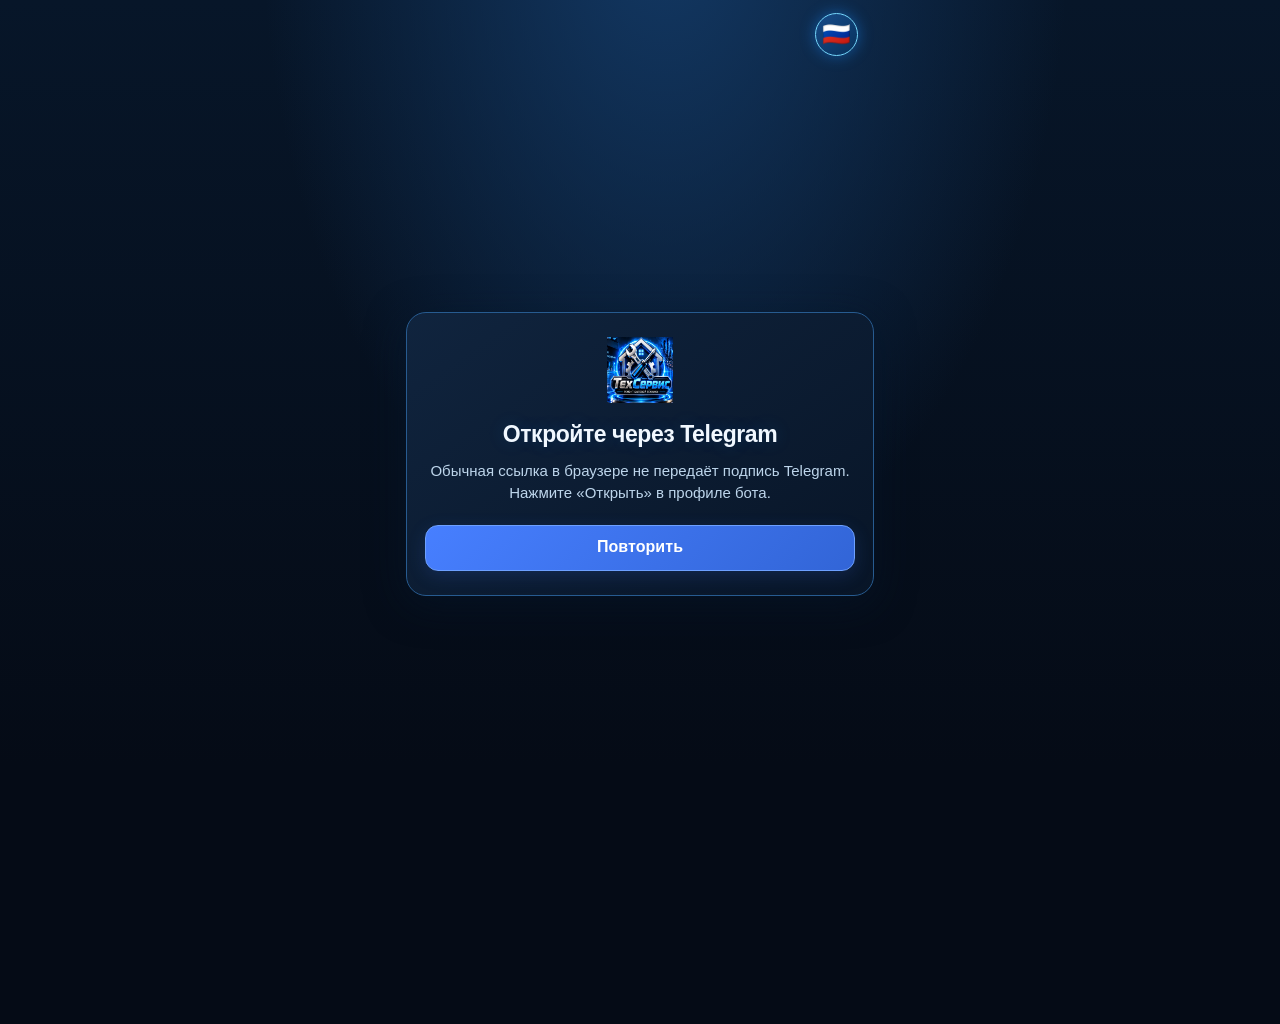
==== commit f69c1d0b: "Add files via upload" ====
--- a/index.html
+++ b/index.html
@@ -4,7 +4,7 @@
 <meta charset="UTF-8">
 <meta name="viewport" content="width=device-width, initial-scale=1, viewport-fit=cover">
 <meta http-equiv="Cache-Control" content="no-cache, no-store, must-revalidate">
-<title>Remont BT — Открыть кабинет</title>
+<title>ТехСервис — Открыть кабинет</title>
 <script src="https://telegram.org/js/telegram-web-app.js"></script>
 <link rel="stylesheet" href="css/style.css?v=20261021-fullscreen-v1">
 <link rel="manifest" href="manifest.webmanifest">
@@ -22,7 +22,7 @@
 </style>
 </head>
 <body>
-<main id="btEntry" class="bt-entry"><section class="bt-entry-card" role="status"><img class="bt-entry-icon" src="img/remont-bt-icon.png" alt="Remont BT"><h1>Открываем Remont BT</h1><p>Проверяем Telegram и ваш кабинет…</p></section></main>
+<main id="btEntry" class="bt-entry"><section class="bt-entry-card" role="status"><img class="bt-entry-icon" src="img/remont-bt-icon.png" alt="ТехСервис"><h1>Открываем ТехСервис</h1><p>Проверяем Telegram и ваш кабинет…</p></section></main>
 <script>
 // launch=keyboard is used by existing bot keyboard links. BotFather's Main
 // Mini App launches the same index without role or signed URL parameters.
@@ -41,7 +41,7 @@
   try { tg.ready(); tg.expand(); } catch (_) {}
   const esc = value => String(value ?? '').replace(/[&<>"']/g,c => ({'&':'&amp;','<':'&lt;','>':'&gt;','"':'&quot;',"'":'&#39;'}[c]));
   const show = (heading, text, buttons = []) => {
-    area.innerHTML = '<section class="bt-entry-card"><img class="bt-entry-icon" src="img/remont-bt-icon.png" alt="Remont BT">'
+    area.innerHTML = '<section class="bt-entry-card"><img class="bt-entry-icon" src="img/remont-bt-icon.png" alt="ТехСервис">'
       +'<h1>'+esc(heading)+'</h1><p>'+esc(text)+'</p><div class="bt-entry-actions" id="btEntryActions"></div></section>';
     const actions = document.getElementById('btEntryActions');
     for (const b of buttons) {
--- a/css/style.css
+++ b/css/style.css
@@ -283,7 +283,7 @@
 @media (max-width: 380px) { body { padding: 14px; } h1 { font-size: 22px; } .card { padding: 15px; } }
 
 
-/* Remont BT client/advertiser WebApp navigation — 2026-10-17 */
+/* ТехСервис client/advertiser WebApp navigation — 2026-10-17 */
 .portal-head{background:linear-gradient(135deg,#14213d,#243b65);color:#fff;padding:20px;border-radius:20px;margin:8px 0 18px}
 .portal-head h1{margin:0 0 6px;color:#fff}
 .portal-head p{margin:0;color:#e5eaf4}
@@ -303,7 +303,7 @@
 button:active { filter: brightness(1.12); }
 
 
-/* Remont BT client premium navy theme — final overrides */
+/* ТехСервис client premium navy theme — final overrides */
 html, body { background: #0b1020 !important; color: #eef3ff !important; color-scheme: dark; }
 body { background-image: radial-gradient(ellipse at 75% -10%, #1a3157 0, transparent 42%) !important; }
 .portal-head { background: linear-gradient(135deg, #14213d, #243b65) !important; color: #fff !important; border: 1px solid #33445f; }
@@ -315,7 +315,7 @@
 .promo-card { background: linear-gradient(145deg, #172742, #121a2d) !important; border-color: #638ce4 !important; }
 
 
-/* Remont BT Premium dark client theme v4 — intentionally independent of Telegram theme. */
+/* ТехСервис Premium dark client theme v4 — intentionally independent of Telegram theme. */
 :root {
   color-scheme: dark;
   --bg: #0b1220;
@@ -432,7 +432,7 @@
 .master-app .notice{color:#8de0b1}.master-app .error{color:#ff9b9b}.master-app .refresh-btn{white-space:nowrap}
 @media(max-width:600px){.master-app{padding:10px 10px 26px}.master-app .portal-head{padding:17px;border-radius:17px}.master-app .refresh-btn{padding:9px;font-size:12px;min-height:38px}.master-stat-grid{grid-template-columns:repeat(2,minmax(0,1fr))}.master-action-grid{grid-template-columns:1fr}.master-app .master-welcome{align-items:flex-start;flex-direction:column}.master-app .section-heading{align-items:stretch;flex-direction:column}.master-app .section-heading select{max-width:none}.master-nav button{padding:9px 11px}.master-app .card{padding:13px}}
 
-/* Remont BT unified premium dark theme — client, master, advertiser and admin WebApps */
+/* ТехСервис unified premium dark theme — client, master, advertiser and admin WebApps */
 :root{color-scheme:dark;--rb-bg:#070c16;--rb-panel:#101a2b;--rb-panel-2:#142137;--rb-line:#263954;--rb-text:#edf4ff;--rb-muted:#9eacc2;--rb-blue:#4c8dff;--rb-cyan:#39d9ee;--rb-violet:#9b7cff;--rb-green:#42e0b0}
 html,body{background:#070c16!important;color:var(--rb-text)!important}
 body{background-image:radial-gradient(ellipse at 85% -5%,#1a2d4c 0,transparent 42%),linear-gradient(180deg,#080e19,#070c16 65%)!important}
@@ -482,7 +482,7 @@
 .master-auth-card p{line-height:1.5;overflow-wrap:anywhere}
 
 
-/* REMONT BT — ELECTRIC STEEL BLUE · visual-only theme · 2026-10-20 */
+/* ТЕХСЕРВИС — ELECTRIC STEEL BLUE · visual-only theme · 2026-10-20 */
 :root {
   --bg:#050b16;--text:#eef7ff;--hint:#98afce;--link:#62d5ff;
   --button:#168bff;--button_text:#fff;--secondary_bg:#0d2037;
@@ -523,7 +523,7 @@
 @media(prefers-reduced-motion:reduce){.menu-btn::before{animation:none}*,*::before,*::after{scroll-behavior:auto!important;animation-duration:.01ms!important;animation-iteration-count:1!important;transition-duration:.01ms!important}}
 @media(max-width:480px){body{padding-left:13px;padding-right:13px}.card{border-radius:16px}}
 
-/* Remont BT Electric Steel Blue — client home, isolated from old grid rules */
+/* ТехСервис Electric Steel Blue — client home, isolated from old grid rules */
 .bt-client-home{max-width:740px;margin:auto;padding:10px 3px 90px;color:#eef7ff}
 .bt-brand-head{display:flex;align-items:center;gap:12px;margin:3px 0 28px;padding:14px 16px;border-radius:17px;border:1px solid #245b96;background:linear-gradient(130deg,#122844,#081426);box-shadow:0 0 22px #168bff30}
 .bt-brand-mark{width:48px;height:48px;border-radius:14px;display:grid;place-items:center;background:linear-gradient(135deg,#135bb3,#0b1e39);border:1px solid #61cfff;color:#d8f8ff;font-size:26px;box-shadow:0 0 20px #168bff66}
@@ -583,7 +583,7 @@
 @media(prefers-reduced-motion:reduce){.bt-circuit::after{animation:none}}
 
 
-/* REMONT BT — consistent inner-page design, 20261020-ui-unified-1 */
+/* ТЕХСЕРВИС — consistent inner-page design, 20261020-ui-unified-1 */
 body.bt-inner-page{max-width:760px;margin:0 auto;box-sizing:border-box;padding:16px 14px calc(102px + env(safe-area-inset-bottom))!important;background:radial-gradient(ellipse at 50% -10%,#103b70,transparent 48%),linear-gradient(180deg,#07182d,#050b16 76%)!important}
 body.bt-inner-page h1{font-size:clamp(23px,6vw,30px);line-height:1.2;margin:17px 0 14px;letter-spacing:-.35px}
 body.bt-inner-page .subtitle{line-height:1.55;color:#a8bdd6}
@@ -765,7 +765,7 @@
 @media(max-width:400px){.bt-saved-address-actions,.bt-work-templates{display:grid;grid-template-columns:minmax(0,1fr)}
  .bt-client-home .bt-circuit{gap:2px}.bt-client-home .bt-circuit>span{min-width:0;font-size:12px}}
 
-/* Remont BT — unified compact UI, 3x2 tiles and three-language flag, 21 Oct 2026 */
+/* ТехСервис — unified compact UI, 3x2 tiles and three-language flag, 21 Oct 2026 */
 .bt-compact-header{position:relative!important;display:flex!important;align-items:center!important;gap:12px!important;min-height:96px!important;padding:13px 94px 13px 12px!important;margin:4px 0 14px!important;border:1px solid #2586d2!important;border-radius:20px!important;background:radial-gradient(ellipse at 45% -30%,#16487e,#08162b 80%)!important;box-shadow:0 0 22px #0878e855,inset 0 1px 0 #64c4ff33!important;box-sizing:border-box!important;max-width:100%!important;min-width:0!important}
 .bt-compact-header .bt-header-logo{width:60px!important;height:60px!important;flex:0 0 60px!important;object-fit:contain;border-radius:15px;border:1px solid #3da4eb;box-shadow:0 0 14px #1288ee77}
 .bt-compact-header .bt-header-copy{flex:1;min-width:0;display:flex;flex-direction:column;gap:2px;line-height:1.15}
@@ -811,7 +811,7 @@
 @media(max-width:360px){.bt-compact-header{gap:8px!important;padding-left:9px!important;padding-right:91px!important}.bt-compact-header .bt-header-logo{width:51px!important;height:51px!important;flex-basis:51px!important}.bt-compact-header .bt-header-name{font-size:19px!important}.bt-header-hello{font-size:11px!important}.bt-client-home .bt-home-tiles .menu-btn,.master-app .bt-six-tiles .menu-btn{min-height:100px!important;padding:7px 2px!important}.bt-client-home .bt-home-tiles .menu-btn b,.master-app .bt-six-tiles .menu-btn b{font-size:11px!important}}
 @media(prefers-reduced-motion:reduce){.bt-compact-header,.bt-recent-chat{transition:none!important}}
 
-/* Remont BT patch 14: no truncated name, reliable switches and hidden referral tiles. */
+/* ТехСервис patch 14: no truncated name, reliable switches and hidden referral tiles. */
 .master-app .master-welcome{min-width:0;align-items:flex-start!important;}
 .master-app .master-welcome>div{min-width:0;flex:1 1 auto;}
 .master-app .master-welcome h2,
@@ -846,7 +846,7 @@
 .bt-public-review p{margin:8px 0 0;white-space:pre-wrap;overflow-wrap:anywhere}
 .bt-client-home .bt-reviews-entry[hidden]{display:none!important}
 
-/* Remont BT Fullscreen & safe-area adaptation, 20261021-fullscreen-v1.
+/* ТехСервис Fullscreen & safe-area adaptation, 20261021-fullscreen-v1.
    Telegram owns its chrome; these offsets protect our own interface only. */
 :root {
   --rb-viewport-height: 100dvh;
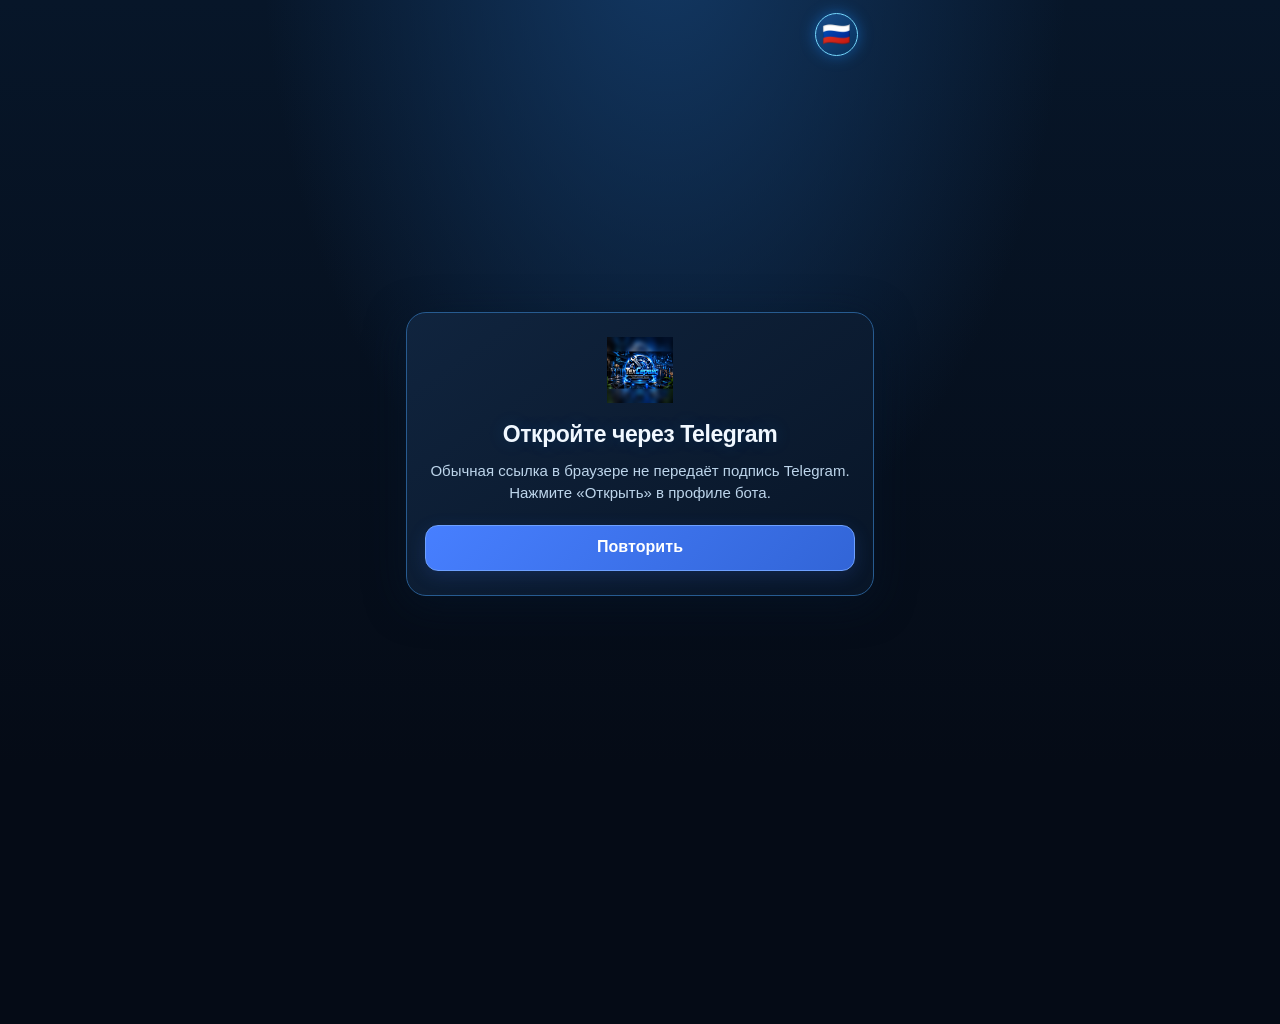
==== commit e5ddce35: "Add files via upload" ====
--- a/index.html
+++ b/index.html
@@ -34,18 +34,19 @@
 <script src="js/advertiser-config.js?v=20261021-p15-reviews-referral"></script>
 <script src="js/common.js?v=20261021-fullscreen-v1"></script>
 <script src="js/mobile-shell.js?v=20261021-fullscreen-v1"></script>
-<script src="js/ui-language.js?v=20261021-compact-i18n-v1"></script>
+<script src="js/ui-language.js?v=20261024-ruuz-fix1"></script>
 <script>
 (async function bootRemontBT(){
   const area = document.getElementById('btEntry');
   try { tg.ready(); tg.expand(); } catch (_) {}
+  const translate = value => window.btTranslateText ? window.btTranslateText(value) : String(value);
   const esc = value => String(value ?? '').replace(/[&<>"']/g,c => ({'&':'&amp;','<':'&lt;','>':'&gt;','"':'&quot;',"'":'&#39;'}[c]));
   const show = (heading, text, buttons = []) => {
     area.innerHTML = '<section class="bt-entry-card"><img class="bt-entry-icon" src="img/remont-bt-icon.png" alt="ТехСервис">'
-      +'<h1>'+esc(heading)+'</h1><p>'+esc(text)+'</p><div class="bt-entry-actions" id="btEntryActions"></div></section>';
+      +'<h1>'+esc(translate(heading))+'</h1><p>'+esc(translate(text))+'</p><div class="bt-entry-actions" id="btEntryActions"></div></section>';
     const actions = document.getElementById('btEntryActions');
     for (const b of buttons) {
-      const el = document.createElement('button'); el.type='button';el.textContent=b.text;
+      const el = document.createElement('button'); el.type='button';el.textContent=translate(b.text);
       if (b.secondary) el.className='secondary';
       el.addEventListener('click', b.run); actions.appendChild(el);
     }
@@ -61,7 +62,7 @@
     }
     // Existing applications are loaded only after server-side role discovery.
     const script=document.createElement('script');
-    script.src=role==='master'?'js/master.js?v=20261021-fullscreen-v1':'js/client.js?v=20261021-fullscreen-v1';
+    script.src=role==='master'?'js/master.js?v=20261021-master-authfix1':'js/client.js?v=20261021-fullscreen-v1';
     script.onerror=()=>show('Не удалось открыть кабинет','Не удалось загрузить файлы приложения. Проверьте публикацию GitHub Pages.',[{text:'Повторить',run:()=>location.reload()}]);
     // Remove the loader so existing client/master scripts own the body.
     area.remove(); document.body.appendChild(script);
@@ -75,7 +76,7 @@
     return;
   }
   const headers={'X-Telegram-Init-Data':String(tg.initData||'')};
-  const signedUid=params.get('session_uid'),signedExp=params.get('session_exp'),signedSig=params.get('session_sig');
+  const signedUid=params.get('session_uid')||params.get('master_uid'),signedExp=params.get('session_exp')||params.get('master_exp'),signedSig=params.get('session_sig')||params.get('master_sig');
   if (/^\d{1,20}$/.test(signedUid||'') && /^\d{1,20}$/.test(signedExp||'') && /^[0-9a-f]{64}$/i.test(signedSig||''))
     headers['X-Remont-Session']=signedUid+':'+signedExp+':'+signedSig;
   if(!headers['X-Remont-Session']) {
--- a/css/style.css
+++ b/css/style.css
@@ -910,3 +910,51 @@
 @media (prefers-reduced-motion: reduce) {
   html { scroll-behavior: auto !important; }
 }
+
+/* Keep the original blue fill. Only the outer edge glows like a new notification. */
+.bt-client-home .bt-main-action.bt-red-action,.master-app .bt-master-primary.bt-red-action{
+ background:linear-gradient(110deg,#0848a5,#168bff 56%,#0961c9)!important;
+ color:#fff!important;
+ border:1px solid #ff5676!important;
+ box-shadow:0 0 0 1px #ff5676aa,0 0 12px #ff375caa,0 0 24px #f2295855,inset 0 1px #a8edff80!important;
+ animation:btRedActionPulse 2.2s ease-in-out infinite;
+}
+@keyframes btRedActionPulse{50%{box-shadow:0 0 0 2px #ff5676,0 0 19px #ff375c,0 0 35px #f2295888,inset 0 1px #a8edff80}}
+@media(prefers-reduced-motion:reduce){.bt-client-home .bt-main-action.bt-red-action,.master-app .bt-master-primary.bt-red-action{animation:none}}
+/* Deposit is a compact, clickable line directly below the master's profile header. */
+.master-app .bt-master-deposit-link{display:flex;align-items:center;gap:10px;width:100%;margin:4px 0 12px;padding:11px 14px;border:1px solid #2876bf;border-radius:12px;background:linear-gradient(110deg,#0b2549,#123e6c);color:#d6ecff;text-align:left;cursor:pointer}
+.master-app .bt-master-deposit-link strong{margin-left:auto;color:#fff;font-size:15px}
+.master-app .bt-master-deposit-link:focus-visible{outline:2px solid #70d9ff;outline-offset:2px}
+
+/* TehServic: live neon validity feedback, scoped to order and act forms. */
+.bt-order-page .bt-required-neon.bt-field-empty,
+.bt-master-act-form .bt-required-neon.bt-field-empty {
+  border-color:#ff465c!important;
+  box-shadow:0 0 0 2px rgba(255,56,85,.30),0 0 13px rgba(255,35,65,.67)!important;
+  transition:border-color .15s,box-shadow .15s;
+}
+.bt-order-page .bt-required-neon.bt-field-ready,
+.bt-master-act-form .bt-required-neon.bt-field-ready {
+  border-color:#39e89c!important;
+  box-shadow:0 0 0 2px rgba(45,235,149,.25),0 0 13px rgba(22,218,119,.54)!important;
+  transition:border-color .15s,box-shadow .15s;
+}
+
+/* Patch 15: align fixed language switcher with Telegram's content safe area.
+   Reuse variables already populated by mobile-shell.js; no changes to navigation. */
+.bt-lang-widget {
+  top: calc(13px + var(--rb-safe-top, env(safe-area-inset-top, 0px))) !important;
+  right: max(13px, calc((100vw - 460px) / 2 + 12px), calc(12px + var(--rb-safe-right, 0px))) !important;
+}
+@media (max-width: 600px) {
+  .bt-lang-widget {
+    right: calc(12px + var(--rb-safe-right, 0px)) !important;
+  }
+}
+
+/* Deposit receipt selection — patch 02; scoped to the master deposit form. */
+.master-deposit-pay-link { display:inline-flex; justify-content:center; align-items:center; margin:12px 0; text-align:center; max-width:100%; }
+.master-deposit-file-input { position:absolute!important; width:1px!important; height:1px!important; opacity:0!important; overflow:hidden!important; clip-path:inset(50%); }
+.master-deposit-file-picker { display:flex; align-items:center; gap:10px; width:100%; box-sizing:border-box; min-height:52px; padding:12px 16px; margin:8px 0 16px; border:1px solid rgba(74,169,255,.7); border-radius:14px; background:rgba(18,54,99,.45); color:inherit; cursor:pointer; box-shadow:0 0 10px rgba(0,132,255,.18),inset 0 0 9px rgba(0,132,255,.07); overflow-wrap:anywhere; }
+.master-deposit-file-picker:focus-visible { outline:2px solid #67b8ff; outline-offset:2px; }
+.master-deposit-file-icon { font-size:22px; flex:none; }
